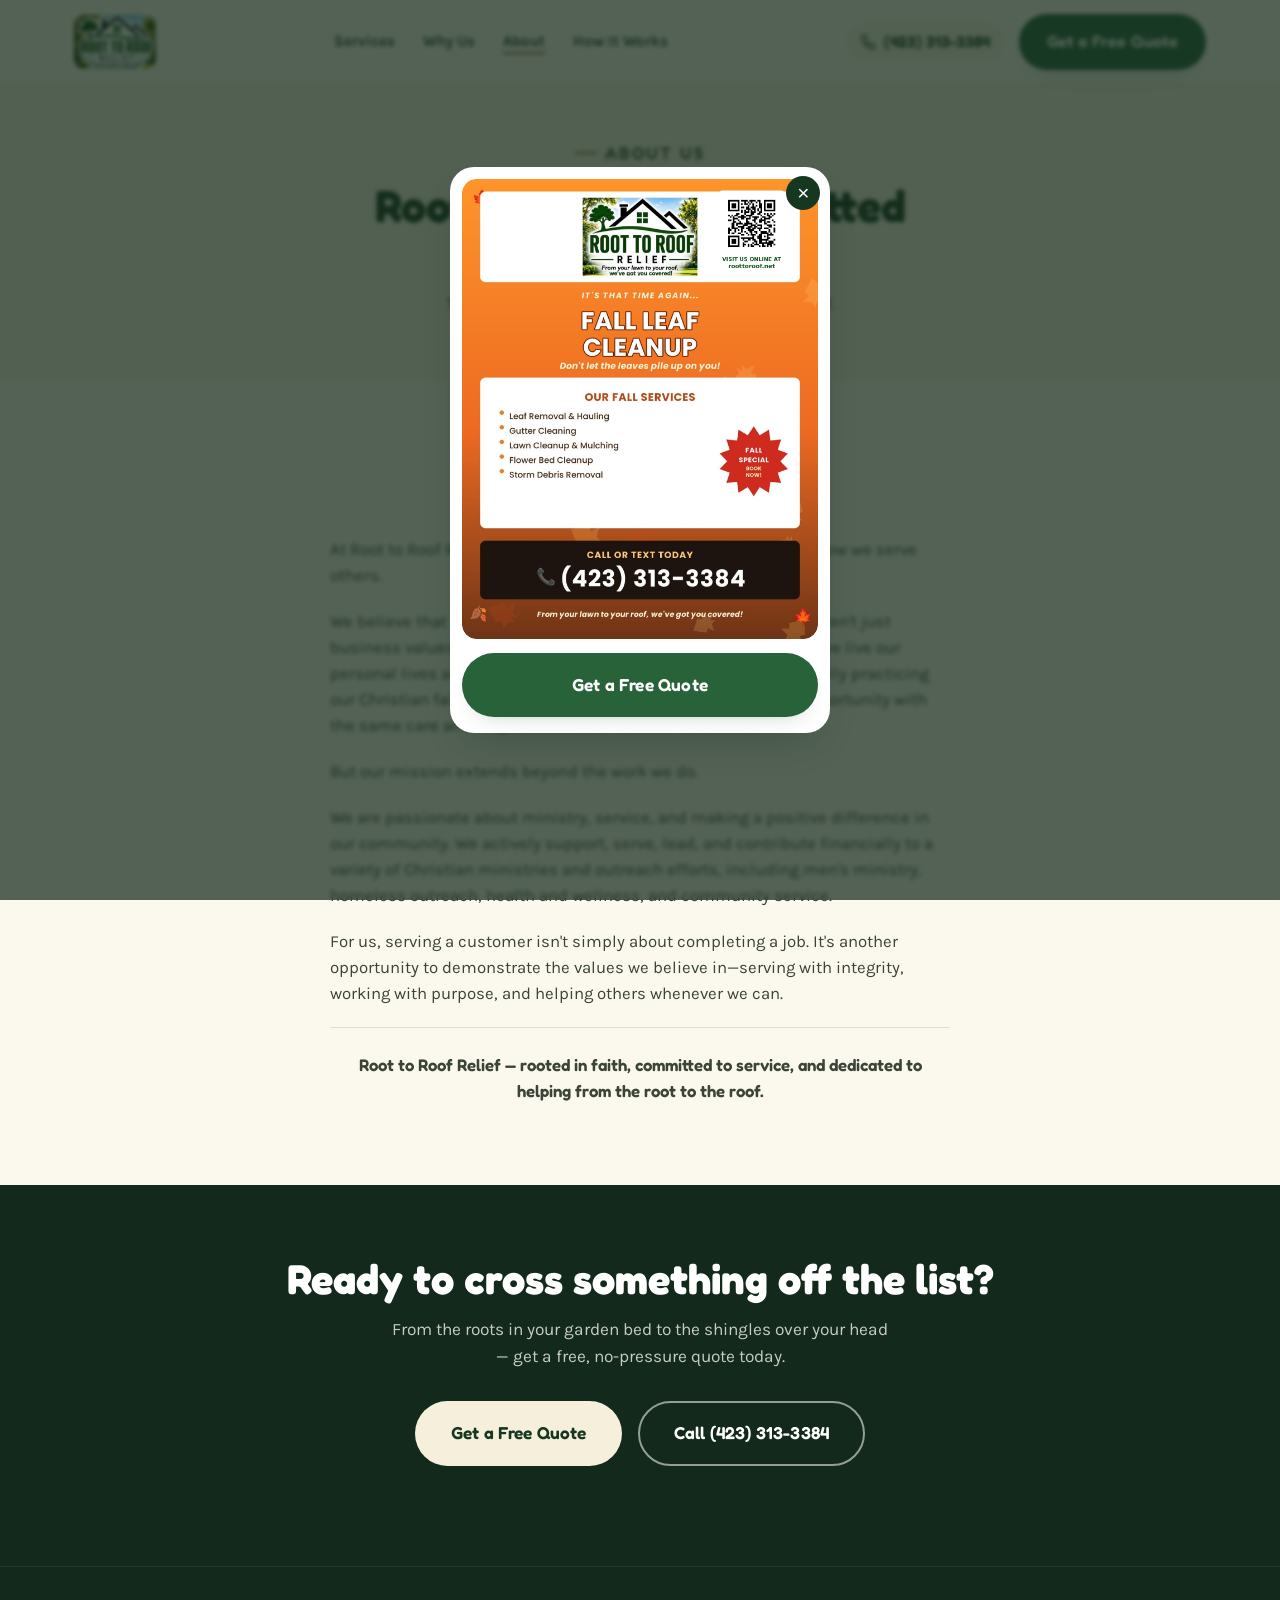
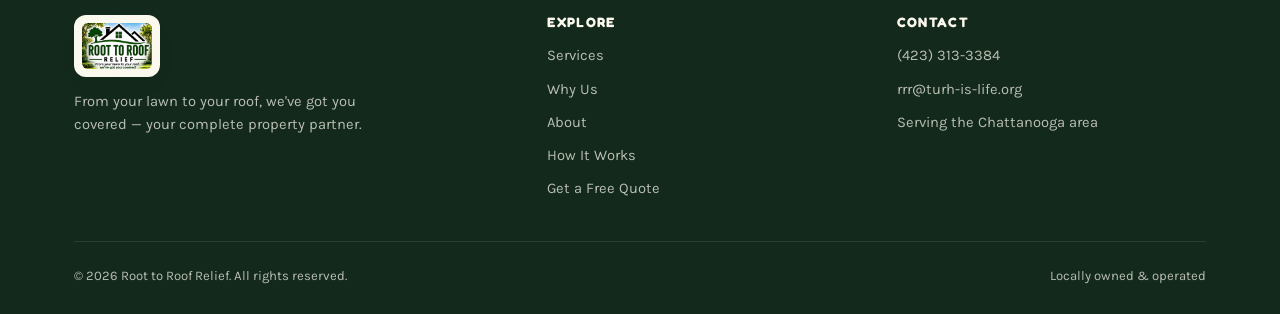
==== about.html @ e4d4ba17 "Add fall leaf cleanup popup promo Adds a dismissible popup on the home and about pages featuring the" ====
<!DOCTYPE html>
<html lang="en">
<head>
<meta charset="UTF-8" />
<meta name="viewport" content="width=device-width, initial-scale=1.0" />
<title>About Us | Root to Roof Relief</title>
<meta name="description" content="Root to Roof Relief is a faith-driven property services company serving the Chattanooga area — rooted in faith, committed to service, from your lawn to your roof." />
<link rel="preconnect" href="https://fonts.googleapis.com">
<link rel="preconnect" href="https://fonts.gstatic.com" crossorigin>
<link href="https://fonts.googleapis.com/css2?family=Fredoka:wght@500;600;700&family=Karla:wght@400;500;700&display=swap" rel="stylesheet">
<link rel="stylesheet" href="css/styles.css">
</head>
<body>

<header class="site-header">
  <div class="wrap">
    <a href="index.html" class="brand">
      <img class="brand-logo-img" src="assets/logo-full.png" alt="Root to Roof Relief" />
    </a>

    <nav class="main-nav">
      <ul>
        <li><a href="index.html#services">Services</a></li>
        <li><a href="index.html#why-us">Why Us</a></li>
        <li><a href="about.html" class="is-active">About</a></li>
        <li><a href="index.html#how-it-works">How It Works</a></li>
      </ul>
    </nav>

    <div class="header-actions">
      <a class="phone-pill" href="tel:+14233133384">
        <svg viewBox="0 0 24 24" fill="none" stroke="currentColor" stroke-width="2" stroke-linecap="round" stroke-linejoin="round" aria-hidden="true"><path d="M22 16.92v3a2 2 0 0 1-2.18 2 19.79 19.79 0 0 1-8.63-3.07 19.5 19.5 0 0 1-6-6 19.79 19.79 0 0 1-3.07-8.67A2 2 0 0 1 4.11 2h3a2 2 0 0 1 2 1.72c.127.96.361 1.903.7 2.81a2 2 0 0 1-.45 2.11L8.09 9.91a16 16 0 0 0 6 6l1.27-1.27a2 2 0 0 1 2.11-.45c.907.339 1.85.573 2.81.7A2 2 0 0 1 22 16.92z"/></svg>
        <span>(423) 313-3384</span>
      </a>
      <a class="btn btn-primary" href="contact.html">Get a Free Quote</a>
    </div>
  </div>
</header>

<main>

  <section class="contact-hero">
    <div class="wrap">
      <p class="eyebrow" style="justify-content:center;display:flex;">About Us</p>
      <h1>Rooted in faith, committed to service</h1>
      <p>The story and the values behind Root to Roof Relief.</p>
    </div>
  </section>

  <section class="section-white section-pad">
    <div class="wrap">
      <div class="faith-icon">
        <svg viewBox="0 0 24 24" fill="none" stroke="currentColor" stroke-width="1.6" stroke-linecap="round" stroke-linejoin="round"><path d="M12 3v18"/><path d="M7 8h10"/></svg>
      </div>

      <div class="faith-content">
        <p>At Root to Roof Relief, our faith is at the heart of who we are and how we serve others.</p>
        <p>We believe that integrity, honesty, compassion, and excellence aren't just business values&mdash;they are biblical principles that guide the way we live our personal lives and conduct our work. We are committed to faithfully practicing our Christian faith and treating every customer, property, and opportunity with the same care and respect we would want for ourselves.</p>
        <p>But our mission extends beyond the work we do.</p>
        <p>We are passionate about ministry, service, and making a positive difference in our community. We actively support, serve, lead, and contribute financially to a variety of Christian ministries and outreach efforts, including men's ministry, homeless outreach, health and wellness, and community service.</p>
        <p>For us, serving a customer isn't simply about completing a job. It's another opportunity to demonstrate the values we believe in&mdash;serving with integrity, working with purpose, and helping others whenever we can.</p>
        <p class="faith-closing">Root to Roof Relief &mdash; rooted in faith, committed to service, and dedicated to helping from the root to the roof.</p>
      </div>
    </div>
  </section>

  <!-- ============ FINAL CTA ============ -->
  <section class="cta-band">
    <div class="wrap">
      <h2>Ready to cross something off the list?</h2>
      <p>From the roots in your garden bed to the shingles over your head &mdash; get a free, no-pressure quote today.</p>
      <div class="hero-ctas">
        <a class="btn btn-on-dark btn-lg" href="contact.html">Get a Free Quote</a>
        <a class="btn btn-ghost-on-dark btn-lg" href="tel:+14233133384">Call (423) 313-3384</a>
      </div>
    </div>
  </section>

</main>

<footer class="site-footer">
  <div class="wrap">
    <div class="footer-grid">
      <div>
        <a href="index.html" class="footer-brand">
          <span class="footer-logo-chip">
            <img src="assets/logo-full.png" alt="Root to Roof Relief" />
          </span>
        </a>
        <p class="footer-tagline">From your lawn to your roof, we've got you covered — your complete property partner.</p>
      </div>

      <div class="footer-col">
        <h4>Explore</h4>
        <ul>
          <li><a href="index.html#services">Services</a></li>
          <li><a href="index.html#why-us">Why Us</a></li>
          <li><a href="about.html">About</a></li>
          <li><a href="index.html#how-it-works">How It Works</a></li>
          <li><a href="contact.html">Get a Free Quote</a></li>
        </ul>
      </div>

      <div class="footer-col">
        <h4>Contact</h4>
        <ul>
          <li><a href="tel:+14233133384">(423) 313-3384</a></li>
          <li><a href="mailto:rrr@turh-is-life.org">rrr@turh-is-life.org</a></li>
          <li>Serving the Chattanooga area</li>
        </ul>
      </div>
    </div>

    <div class="footer-bottom">
      <span>&copy; 2026 Root to Roof Relief. All rights reserved.</span>
      <span>Locally owned &amp; operated</span>
    </div>
  </div>
</footer>

<!-- ============ FALL PROMO POPUP ============ -->
<div id="promo-modal" class="promo-modal" hidden>
  <div class="promo-modal-backdrop" data-promo-close></div>
  <div class="promo-modal-dialog" role="dialog" aria-modal="true" aria-label="Fall leaf cleanup special offer">
    <button type="button" class="promo-modal-close" aria-label="Close" data-promo-close>&times;</button>
    <a href="contact.html" class="promo-modal-link">
      <img src="assets/fall-leaf-cleanup-flyer.jpg" alt="Fall Leaf Cleanup special from Root to Roof Relief — leaf removal, gutter cleaning, lawn cleanup and mulching, flower bed cleanup, storm debris removal. Call or text (423) 313-3384." />
    </a>
    <a href="contact.html" class="btn btn-primary btn-lg btn-block promo-modal-cta">Get a Free Quote</a>
  </div>
</div>

<script>
  (function () {
    var modal = document.getElementById('promo-modal');
    if (!modal) return;
    var KEY = 'r2r-fall-flyer-dismissed';

    var alreadyDismissed = false;
    try { alreadyDismissed = !!localStorage.getItem(KEY); } catch (e) {}
    if (alreadyDismissed) return;

    var timer = setTimeout(function () {
      modal.hidden = false;
      document.body.style.overflow = 'hidden';
    }, 1200);

    function close() {
      modal.hidden = true;
      document.body.style.overflow = '';
      try { localStorage.setItem(KEY, '1'); } catch (e) {}
    }

    modal.querySelectorAll('[data-promo-close]').forEach(function (el) {
      el.addEventListener('click', close);
    });

    document.addEventListener('keydown', function (e) {
      if (e.key === 'Escape' && !modal.hidden) close();
    });

    modal.querySelectorAll('a').forEach(function (a) {
      a.addEventListener('click', function () {
        try { localStorage.setItem(KEY, '1'); } catch (e) {}
      });
    });
  })();
</script>

</body>
</html>
---- css/styles.css ----
/* ===========================================================
   Root to Roof Relief — shared stylesheet
   Palette + type derived from the brand flyer:
   forest greens, warm cream, soil brown, near-black roofline ink.
   =========================================================== */

:root {
  --forest-900: #12291b;
  --forest-800: #173820;
  --forest-700: #1c4b2c;
  --forest-600: #276238;
  --forest-500: #357a48;
  --cream-100: #fbf8ee;
  --cream-200: #f5efdc;
  --cream-300: #ecdfba;
  --soil-600: #6b4423;
  --soil-400: #97653a;
  --ink-900: #17190f;
  --sky-100: #e4f0ec;
  --white: #ffffff;

  --font-display: "Fredoka", "Baloo 2", system-ui, sans-serif;
  --font-body: "Karla", "Segoe UI", sans-serif;

  --radius-lg: 1.5rem;
  --radius-md: 0.9rem;
  --radius-sm: 0.5rem;

  --shadow-soft: 0 18px 40px -20px rgba(18, 41, 27, 0.35);
  --shadow-card: 0 10px 24px -14px rgba(18, 41, 27, 0.28);

  --container: 1180px;
}

*,
*::before,
*::after {
  box-sizing: border-box;
}

html {
  scroll-behavior: smooth;
}

@media (prefers-reduced-motion: reduce) {
  html {
    scroll-behavior: auto;
  }
  * {
    animation-duration: 0.001ms !important;
    animation-iteration-count: 1 !important;
    transition-duration: 0.001ms !important;
  }
}

body {
  margin: 0;
  font-family: var(--font-body);
  color: var(--ink-900);
  background: var(--cream-100);
  -webkit-font-smoothing: antialiased;
  line-height: 1.55;
}

img,
svg {
  max-width: 100%;
  display: block;
}

a {
  color: inherit;
}

h1, h2, h3, h4 {
  font-family: var(--font-display);
  margin: 0;
  color: var(--forest-800);
  line-height: 1.08;
}

p {
  margin: 0;
}

.wrap {
  max-width: var(--container);
  margin: 0 auto;
  padding: 0 1.5rem;
}

.eyebrow {
  display: inline-flex;
  align-items: center;
  gap: 0.5rem;
  font-family: var(--font-display);
  font-weight: 600;
  font-size: 0.8rem;
  letter-spacing: 0.14em;
  text-transform: uppercase;
  color: var(--soil-600);
}

.eyebrow::before {
  content: "";
  width: 22px;
  height: 2px;
  background: var(--soil-400);
  border-radius: 2px;
}

.hero-copy .eyebrow {
  margin: 0.85rem 0 1.4rem;
}

/* ---------- buttons ---------- */

.btn {
  display: inline-flex;
  align-items: center;
  justify-content: center;
  gap: 0.55rem;
  font-family: var(--font-display);
  font-weight: 600;
  font-size: 1rem;
  letter-spacing: 0.01em;
  padding: 0.85rem 1.6rem;
  border-radius: 999px;
  border: 2px solid transparent;
  cursor: pointer;
  text-decoration: none;
  transition: transform 0.16s ease, box-shadow 0.16s ease, background-color 0.16s ease, color 0.16s ease;
  white-space: nowrap;
}

.btn:focus-visible {
  outline: 3px solid var(--soil-400);
  outline-offset: 3px;
}

.btn-primary {
  background: var(--forest-600);
  color: var(--white);
  box-shadow: var(--shadow-card);
}

.btn-primary:hover {
  background: var(--forest-500);
  transform: translateY(-2px);
  box-shadow: var(--shadow-soft);
}

.btn-outline {
  background: transparent;
  border-color: var(--forest-700);
  color: var(--forest-800);
}

.btn-outline:hover {
  background: var(--forest-700);
  color: var(--white);
  transform: translateY(-2px);
}

.btn-on-dark {
  background: var(--cream-200);
  color: var(--forest-800);
}

.btn-on-dark:hover {
  background: var(--white);
  transform: translateY(-2px);
}

.btn-ghost-on-dark {
  background: transparent;
  border-color: rgba(255, 255, 255, 0.55);
  color: var(--white);
}

.btn-ghost-on-dark:hover {
  background: rgba(255, 255, 255, 0.14);
  border-color: var(--white);
}

.btn-lg {
  padding: 1.05rem 2.1rem;
  font-size: 1.08rem;
}

.btn-block {
  width: 100%;
}

/* ---------- header ---------- */

.site-header {
  position: sticky;
  top: 0;
  z-index: 50;
  background: rgba(251, 248, 238, 0.92);
  backdrop-filter: blur(8px);
  border-bottom: 1px solid rgba(23, 56, 32, 0.1);
}

.site-header .wrap {
  display: flex;
  align-items: center;
  justify-content: space-between;
  gap: 1.5rem;
  padding-top: 0.85rem;
  padding-bottom: 0.85rem;
}

.brand {
  display: flex;
  align-items: center;
  gap: 0.7rem;
  text-decoration: none;
}

.brand-mark {
  width: 44px;
  height: 44px;
  flex-shrink: 0;
}

.brand-logo-img {
  height: 54px;
  width: auto;
  display: block;
  border-radius: 10px;
  flex-shrink: 0;
}

.hero-logo-card {
  background: var(--white);
  padding: 1.5rem;
  border-radius: var(--radius-lg);
  box-shadow: var(--shadow-soft);
  border: 1px solid rgba(23, 56, 32, 0.08);
  max-width: 540px;
  width: 100%;
  margin: 0 auto;
}

.hero-logo-card img {
  width: 100%;
  height: auto;
  border-radius: var(--radius-md);
}

.footer-logo-chip {
  background: var(--cream-100);
  padding: 8px;
  border-radius: 12px;
  display: inline-flex;
  box-shadow: var(--shadow-card);
  flex-shrink: 0;
}

.footer-logo-chip img {
  height: 46px;
  width: auto;
  display: block;
  border-radius: 6px;
}

.brand-word {
  font-family: var(--font-display);
  font-weight: 700;
  font-size: 1.18rem;
  line-height: 1.05;
  color: var(--forest-800);
  letter-spacing: 0.01em;
}

.brand-word span {
  display: block;
  font-family: var(--font-body);
  font-weight: 700;
  font-size: 0.6rem;
  letter-spacing: 0.32em;
  text-transform: uppercase;
  color: var(--soil-600);
  margin-top: 0.15rem;
}

.main-nav {
  display: flex;
  align-items: center;
  gap: 2rem;
}

.main-nav ul {
  list-style: none;
  display: flex;
  gap: 1.75rem;
  margin: 0;
  padding: 0;
}

.main-nav a:not(.btn) {
  text-decoration: none;
  font-weight: 600;
  font-size: 0.95rem;
  color: var(--forest-800);
  position: relative;
  padding-bottom: 4px;
}

.main-nav a:not(.btn)::after {
  content: "";
  position: absolute;
  left: 0;
  right: 100%;
  bottom: 0;
  height: 2px;
  background: var(--soil-400);
  transition: right 0.2s ease;
}

.main-nav a:not(.btn):hover::after,
.main-nav a.is-active::after {
  right: 0;
}

.header-actions {
  display: flex;
  align-items: center;
  gap: 0.9rem;
}

.phone-pill {
  display: inline-flex;
  align-items: center;
  gap: 0.5rem;
  font-family: var(--font-display);
  font-weight: 600;
  font-size: 0.95rem;
  color: var(--forest-800);
  text-decoration: none;
  padding: 0.5rem 0.9rem;
  border-radius: 999px;
  background: var(--cream-200);
}

.phone-pill:hover {
  background: var(--cream-300);
}

.phone-pill svg {
  width: 16px;
  height: 16px;
}

.nav-toggle {
  display: none;
}

/* ---------- roofline divider (signature motif) ---------- */

.roofline {
  width: 100%;
  height: 46px;
  display: block;
}

.roofline--flip {
  transform: scaleY(-1);
}

/* ---------- hero ---------- */

.hero {
  background: linear-gradient(180deg, var(--cream-100) 0%, var(--cream-200) 100%);
  padding: 4.5rem 0 0;
  overflow: hidden;
}

.hero .wrap {
  display: grid;
  grid-template-columns: 1.05fr 0.95fr;
  align-items: center;
  gap: 3rem;
  padding-bottom: 4rem;
}

.hero h1 {
  font-size: clamp(2.3rem, 4.2vw, 3.4rem);
  margin: 1rem 0 1.25rem;
}

.hero h1 em {
  font-style: normal;
  color: var(--forest-600);
}

.hero-sub {
  font-size: 1.1rem;
  color: #3b4437;
  max-width: 46ch;
  margin-bottom: 2rem;
}

.hero-ctas {
  display: flex;
  flex-wrap: wrap;
  gap: 1rem;
  margin-bottom: 1.75rem;
}

.hero-trust {
  display: flex;
  flex-wrap: wrap;
  gap: 1.5rem;
  font-size: 0.88rem;
  font-weight: 700;
  color: var(--forest-700);
}

.hero-trust li {
  list-style: none;
  display: flex;
  align-items: center;
  gap: 0.4rem;
}

.hero-trust svg {
  width: 16px;
  height: 16px;
  color: var(--soil-500, var(--soil-400));
}

.hero-trust {
  padding: 0;
  margin: 0;
}

.hero-art {
  position: relative;
  display: flex;
  align-items: center;
  justify-content: center;
}

.hero-art svg {
  width: 100%;
  max-width: 420px;
  height: auto;
}

/* ---------- section shells ---------- */

section {
  position: relative;
}

.section-cream {
  background: var(--cream-200);
}

.section-white {
  background: var(--cream-100);
}

.section-pad {
  padding: 5rem 0;
}

.section-head {
  max-width: 640px;
  margin: 0 auto 3rem;
  text-align: center;
}

.section-head h2 {
  font-size: clamp(1.8rem, 3vw, 2.4rem);
  margin-top: 0.75rem;
}

.section-head p {
  margin-top: 0.9rem;
  color: #45503f;
  font-size: 1.05rem;
}

/* ---------- services grid ---------- */

.services-grid {
  display: grid;
  grid-template-columns: repeat(3, 1fr);
  gap: 1.5rem;
}

.service-card {
  background: var(--cream-100);
  border: 1px solid rgba(23, 56, 32, 0.08);
  border-radius: var(--radius-lg);
  padding: 2rem 1.75rem;
  box-shadow: var(--shadow-card);
  transition: transform 0.2s ease, box-shadow 0.2s ease;
}

.service-card:hover {
  transform: translateY(-4px);
  box-shadow: var(--shadow-soft);
}

.service-icon {
  width: 52px;
  height: 52px;
  display: flex;
  align-items: center;
  justify-content: center;
  border-radius: var(--radius-md);
  background: var(--sky-100);
  color: var(--forest-700);
  margin-bottom: 1.1rem;
}

.service-icon svg {
  width: 28px;
  height: 28px;
}

.service-card h3 {
  font-size: 1.15rem;
  margin-bottom: 0.5rem;
}

.service-card p {
  color: #4a5442;
  font-size: 0.95rem;
}

/* ---------- our faith ---------- */

.faith-icon {
  width: 56px;
  height: 56px;
  margin: 0 auto 1.25rem;
  display: flex;
  align-items: center;
  justify-content: center;
  border-radius: 50%;
  background: var(--sky-100);
  color: var(--forest-700);
}

.faith-icon svg {
  width: 26px;
  height: 26px;
}

.faith-content {
  max-width: 62ch;
  margin: 0 auto;
}

.faith-content p {
  color: #3b4437;
  font-size: 1.05rem;
  margin-bottom: 1.25rem;
}

.faith-content p:last-child {
  margin-bottom: 0;
}

.faith-closing {
  font-family: var(--font-display);
  font-weight: 600;
  font-size: 1.1rem;
  color: var(--forest-800);
  text-align: center;
  padding-top: 1.5rem;
  margin-top: 0.5rem;
  border-top: 1px solid rgba(23, 56, 32, 0.14);
}

/* ---------- how it works ---------- */

.steps {
  display: grid;
  grid-template-columns: repeat(3, 1fr);
  gap: 2rem;
  counter-reset: step;
}

.step {
  position: relative;
  padding-left: 3.75rem;
}

.step::before {
  counter-increment: step;
  content: counter(step);
  position: absolute;
  left: 0;
  top: 0;
  width: 2.75rem;
  height: 2.75rem;
  border-radius: 50%;
  background: var(--forest-700);
  color: var(--white);
  font-family: var(--font-display);
  font-weight: 700;
  font-size: 1.15rem;
  display: flex;
  align-items: center;
  justify-content: center;
}

.step h3 {
  font-size: 1.1rem;
  margin-bottom: 0.4rem;
}

.step p {
  color: #4a5442;
  font-size: 0.95rem;
}

/* ---------- trust band ---------- */

.trust-band {
  background: var(--forest-800);
  color: var(--cream-100);
}

.trust-grid {
  display: grid;
  grid-template-columns: repeat(3, 1fr);
  gap: 2rem;
  text-align: center;
}

.trust-grid h3 {
  color: var(--white);
  font-size: 1.3rem;
  margin-bottom: 0.5rem;
}

.trust-grid p {
  color: rgba(251, 248, 238, 0.75);
  font-size: 0.95rem;
}

.trust-icon {
  width: 48px;
  height: 48px;
  margin: 0 auto 1rem;
  color: var(--cream-300);
}

/* ---------- final CTA band ---------- */

.cta-band {
  background: var(--forest-900);
  color: var(--cream-100);
  text-align: center;
  padding: 4.5rem 0;
}

.cta-band h2 {
  color: var(--white);
  font-size: clamp(1.9rem, 3.4vw, 2.6rem);
  margin-bottom: 0.9rem;
}

.cta-band p {
  color: rgba(251, 248, 238, 0.78);
  font-size: 1.08rem;
  max-width: 50ch;
  margin: 0 auto 2rem;
}

.cta-band .hero-ctas {
  justify-content: center;
}

/* ---------- footer ---------- */

.site-footer {
  background: var(--forest-900);
  color: rgba(251, 248, 238, 0.72);
  padding: 3rem 0 1.75rem;
  border-top: 1px solid rgba(251, 248, 238, 0.08);
}

.footer-grid {
  display: grid;
  grid-template-columns: 1.4fr 1fr 1fr;
  gap: 2.5rem;
  padding-bottom: 2.5rem;
}

.footer-brand {
  display: flex;
  align-items: center;
  gap: 0.7rem;
  margin-bottom: 0.9rem;
}

.footer-brand .brand-word,
.footer-brand .brand-word span {
  color: var(--cream-100);
}

.footer-tagline {
  max-width: 32ch;
  font-size: 0.92rem;
}

.footer-col h4 {
  color: var(--cream-100);
  font-size: 0.85rem;
  letter-spacing: 0.1em;
  text-transform: uppercase;
  margin-bottom: 1rem;
}

.footer-col ul {
  list-style: none;
  margin: 0;
  padding: 0;
  display: flex;
  flex-direction: column;
  gap: 0.65rem;
  font-size: 0.92rem;
}

.footer-col a {
  text-decoration: none;
  color: inherit;
}

.footer-col a:hover {
  color: var(--cream-100);
}

.footer-bottom {
  border-top: 1px solid rgba(251, 248, 238, 0.1);
  padding-top: 1.5rem;
  display: flex;
  justify-content: space-between;
  flex-wrap: wrap;
  gap: 0.5rem;
  font-size: 0.82rem;
}

/* ---------- promo popup ---------- */

.promo-modal {
  position: fixed;
  inset: 0;
  z-index: 200;
  display: flex;
  align-items: center;
  justify-content: center;
  padding: 1.5rem;
}

.promo-modal[hidden] {
  display: none;
}

.promo-modal-backdrop {
  position: absolute;
  inset: 0;
  background: rgba(18, 41, 27, 0.72);
  backdrop-filter: blur(2px);
}

.promo-modal-dialog {
  position: relative;
  background: var(--white);
  border-radius: var(--radius-lg);
  box-shadow: var(--shadow-soft);
  max-width: 380px;
  width: 100%;
  max-height: 90vh;
  overflow-y: auto;
  padding: 0.75rem 0.75rem 1rem;
  animation: promo-pop 0.25s ease;
}

@keyframes promo-pop {
  from {
    transform: scale(0.94);
    opacity: 0;
  }
  to {
    transform: scale(1);
    opacity: 1;
  }
}

.promo-modal-close {
  position: absolute;
  top: 0.6rem;
  right: 0.6rem;
  z-index: 1;
  width: 34px;
  height: 34px;
  border-radius: 50%;
  border: none;
  background: var(--forest-800);
  color: var(--white);
  font-size: 1.3rem;
  line-height: 1;
  cursor: pointer;
  display: flex;
  align-items: center;
  justify-content: center;
  box-shadow: var(--shadow-card);
  padding: 0;
}

.promo-modal-close:hover {
  background: var(--forest-700);
}

.promo-modal-link {
  display: block;
  border-radius: var(--radius-md);
  overflow: hidden;
}

.promo-modal-link img {
  width: 100%;
  height: auto;
  border-radius: var(--radius-md);
}

.promo-modal-cta {
  margin-top: 0.85rem;
}

/* ---------- contact page ---------- */

.contact-hero {
  background: var(--cream-200);
  padding: 3.5rem 0 4rem;
  text-align: center;
}

.contact-hero .eyebrow {
  justify-content: center;
  display: flex;
}

.contact-hero h1 {
  font-size: clamp(2rem, 3.6vw, 2.8rem);
  margin: 1rem auto 0.75rem;
  max-width: 22ch;
}

.contact-hero p {
  max-width: 50ch;
  margin: 0 auto;
  color: #45503f;
  font-size: 1.05rem;
}

.contact-grid {
  display: grid;
  grid-template-columns: 0.85fr 1.15fr;
  gap: 2.5rem;
  align-items: start;
}

.contact-card {
  background: var(--forest-800);
  color: var(--cream-100);
  border-radius: var(--radius-lg);
  padding: 2.5rem;
  box-shadow: var(--shadow-soft);
}

.contact-card h2 {
  color: var(--white);
  font-size: 1.5rem;
  margin-bottom: 0.6rem;
}

.contact-card > p {
  color: rgba(251, 248, 238, 0.78);
  margin-bottom: 1.75rem;
}

.call-block {
  display: flex;
  align-items: center;
  gap: 1rem;
  background: rgba(251, 248, 238, 0.08);
  border: 1px solid rgba(251, 248, 238, 0.18);
  border-radius: var(--radius-md);
  padding: 1.1rem 1.3rem;
  text-decoration: none;
  margin-bottom: 1.75rem;
  transition: background 0.16s ease, transform 0.16s ease;
}

.call-block:hover {
  background: rgba(251, 248, 238, 0.14);
  transform: translateY(-2px);
}

.call-icon {
  width: 46px;
  height: 46px;
  border-radius: 50%;
  background: var(--forest-600);
  display: flex;
  align-items: center;
  justify-content: center;
  flex-shrink: 0;
}

.call-icon svg {
  width: 22px;
  height: 22px;
  color: var(--white);
}

.call-block .call-label {
  font-size: 0.78rem;
  text-transform: uppercase;
  letter-spacing: 0.1em;
  color: rgba(251, 248, 238, 0.65);
  margin-bottom: 0.15rem;
}

.call-block .call-number {
  font-family: var(--font-display);
  font-weight: 700;
  font-size: 1.35rem;
  color: var(--white);
}

.contact-meta {
  list-style: none;
  margin: 0;
  padding: 0;
  display: flex;
  flex-direction: column;
  gap: 1.1rem;
}

.contact-meta li {
  display: flex;
  gap: 0.85rem;
  font-size: 0.95rem;
  color: rgba(251, 248, 238, 0.85);
}

.contact-meta svg {
  width: 20px;
  height: 20px;
  flex-shrink: 0;
  margin-top: 0.1rem;
  color: var(--cream-300);
}

.contact-meta a {
  text-decoration: none;
  color: inherit;
  border-bottom: 1px solid rgba(251, 248, 238, 0.35);
}

.contact-meta a:hover {
  border-color: var(--cream-100);
}

.quote-form-card {
  background: var(--cream-100);
  border-radius: var(--radius-lg);
  padding: 2.5rem;
  box-shadow: var(--shadow-card);
  border: 1px solid rgba(23, 56, 32, 0.08);
}

.quote-form-card h2 {
  font-size: 1.5rem;
  margin-bottom: 0.4rem;
}

.quote-form-card > p {
  color: #4a5442;
  margin-bottom: 1.75rem;
}

.form-row {
  display: grid;
  grid-template-columns: 1fr 1fr;
  gap: 1.1rem;
}

.field {
  margin-bottom: 1.1rem;
}

.field label {
  display: block;
  font-family: var(--font-display);
  font-weight: 600;
  font-size: 0.88rem;
  color: var(--forest-800);
  margin-bottom: 0.4rem;
}

.field input,
.field select,
.field textarea {
  width: 100%;
  font-family: var(--font-body);
  font-size: 0.98rem;
  padding: 0.75rem 0.9rem;
  border-radius: var(--radius-sm);
  border: 1.5px solid rgba(23, 56, 32, 0.18);
  background: var(--white);
  color: var(--ink-900);
}

.field input:focus,
.field select:focus,
.field textarea:focus {
  outline: none;
  border-color: var(--forest-600);
  box-shadow: 0 0 0 3px rgba(39, 98, 56, 0.18);
}

.field textarea {
  resize: vertical;
  min-height: 110px;
}

.form-note {
  font-size: 0.85rem;
  color: #5c6555;
  margin-top: 0.9rem;
  text-align: center;
}

.form-status {
  margin-top: 1rem;
  font-size: 0.9rem;
  font-weight: 700;
  color: var(--forest-700);
  text-align: center;
  min-height: 1.2em;
}

/* ---------- responsive ---------- */

@media (max-width: 960px) {
  .hero .wrap {
    grid-template-columns: 1fr;
    text-align: center;
    padding-bottom: 3rem;
  }

  .hero-ctas,
  .hero-trust {
    justify-content: center;
  }

  .hero-art {
    order: -1;
  }

  .hero-art svg {
    max-width: 280px;
  }

  .services-grid {
    grid-template-columns: repeat(2, 1fr);
  }

  .steps,
  .trust-grid {
    grid-template-columns: 1fr;
    gap: 2.5rem;
  }

  .contact-grid {
    grid-template-columns: 1fr;
  }

  .footer-grid {
    grid-template-columns: 1fr 1fr;
  }
}

@media (max-width: 720px) {
  .main-nav ul {
    display: none;
  }

  .phone-pill span {
    display: none;
  }

  .services-grid {
    grid-template-columns: 1fr;
  }

  .form-row {
    grid-template-columns: 1fr;
  }

  .footer-grid {
    grid-template-columns: 1fr;
  }

  .footer-bottom {
    flex-direction: column;
  }
}

@media (max-width: 480px) {
  .hero {
    padding-top: 3rem;
  }

  .section-pad {
    padding: 3.5rem 0;
  }

  .contact-card,
  .quote-form-card {
    padding: 1.75rem;
  }
}
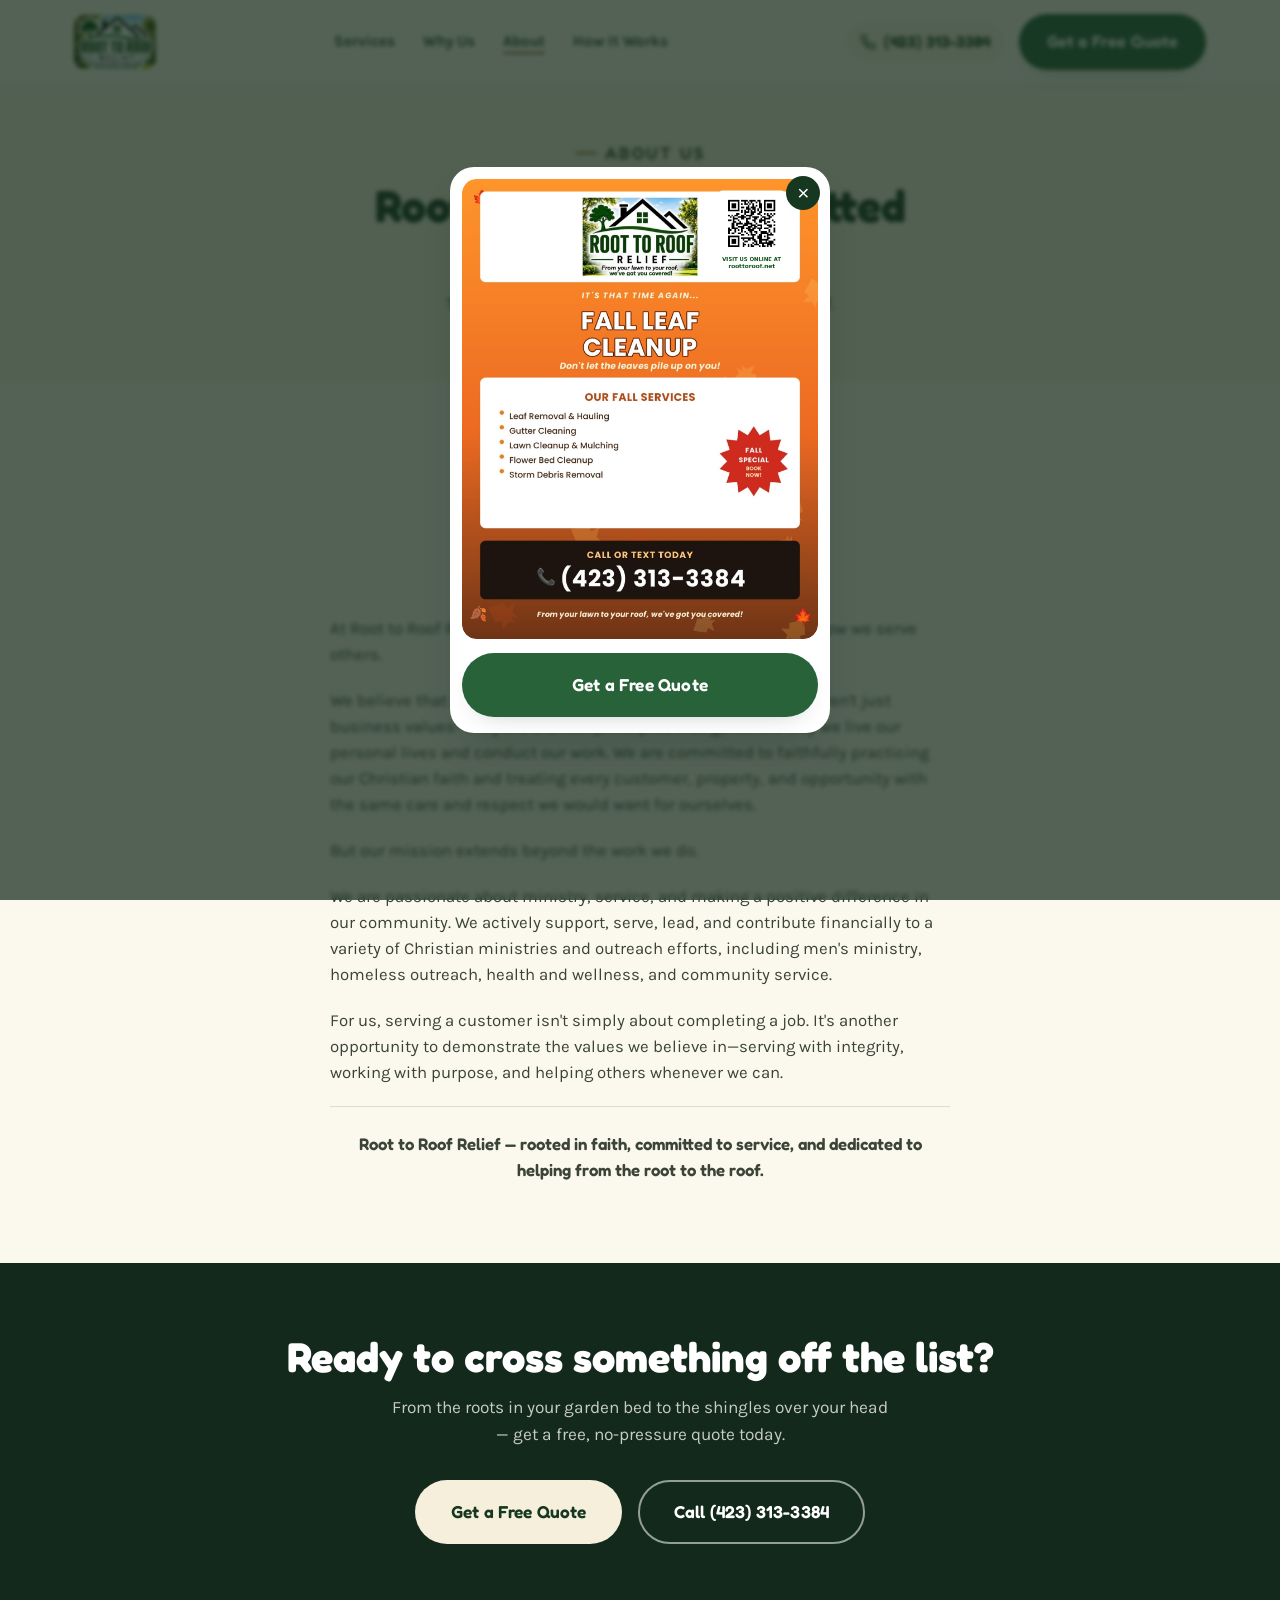
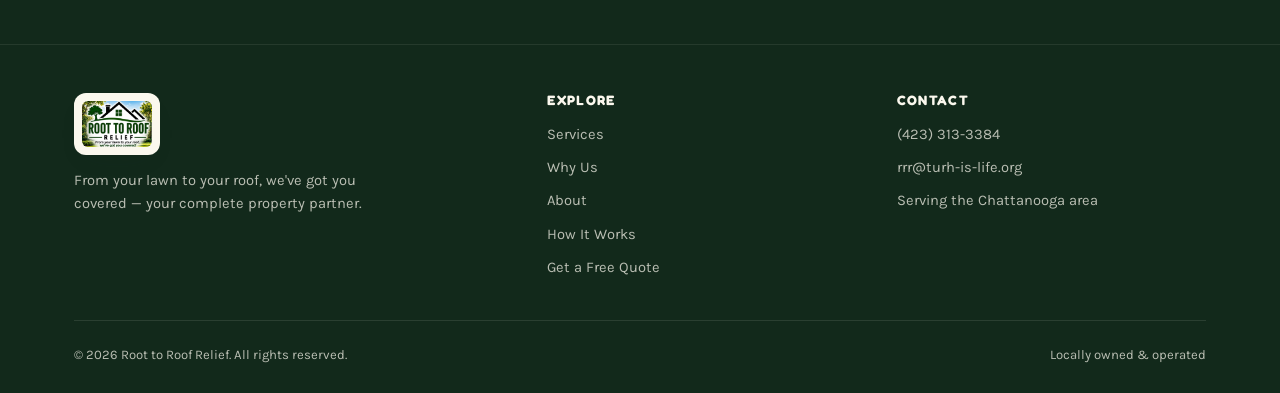
==== commit ed4ad836: "Add team photos to the About page Places Jeremiah and Bryan's headshots on either side of the faith " ====
--- a/about.html
+++ b/about.html
@@ -49,8 +49,20 @@
 
   <section class="section-white section-pad">
     <div class="wrap">
-      <div class="faith-icon">
-        <svg viewBox="0 0 24 24" fill="none" stroke="currentColor" stroke-width="1.6" stroke-linecap="round" stroke-linejoin="round"><path d="M12 3v18"/><path d="M7 8h10"/></svg>
+      <div class="faith-people">
+        <figure class="faith-person">
+          <img src="assets/jeremiah.jpg" alt="Jeremiah, co-owner of Root to Roof Relief" />
+          <figcaption>Jeremiah</figcaption>
+        </figure>
+
+        <div class="faith-icon">
+          <svg viewBox="0 0 24 24" fill="none" stroke="currentColor" stroke-width="1.6" stroke-linecap="round" stroke-linejoin="round"><path d="M12 3v18"/><path d="M7 8h10"/></svg>
+        </div>
+
+        <figure class="faith-person">
+          <img src="assets/bryan.jpg" alt="Bryan, co-owner of Root to Roof Relief" />
+          <figcaption>Bryan</figcaption>
+        </figure>
       </div>
 
       <div class="faith-content">
--- a/css/styles.css
+++ b/css/styles.css
@@ -539,7 +539,7 @@
 .faith-icon {
   width: 56px;
   height: 56px;
-  margin: 0 auto 1.25rem;
+  flex-shrink: 0;
   display: flex;
   align-items: center;
   justify-content: center;
@@ -551,6 +551,39 @@
 .faith-icon svg {
   width: 26px;
   height: 26px;
+}
+
+.faith-people {
+  display: flex;
+  align-items: center;
+  justify-content: center;
+  gap: clamp(1.25rem, 5vw, 3rem);
+  margin: 0 0 1.25rem;
+}
+
+.faith-person {
+  margin: 0;
+  text-align: center;
+}
+
+.faith-person img {
+  width: 104px;
+  height: 104px;
+  border-radius: 50%;
+  object-fit: cover;
+  object-position: top center;
+  background: var(--cream-200);
+  border: 3px solid var(--white);
+  box-shadow: var(--shadow-card);
+  display: block;
+}
+
+.faith-person figcaption {
+  margin-top: 0.6rem;
+  font-family: var(--font-display);
+  font-weight: 600;
+  font-size: 0.85rem;
+  color: var(--forest-800);
 }
 
 .faith-content {
@@ -1125,6 +1158,21 @@
     padding-top: 3rem;
   }
 
+  .faith-person img {
+    width: 76px;
+    height: 76px;
+  }
+
+  .faith-icon {
+    width: 44px;
+    height: 44px;
+  }
+
+  .faith-icon svg {
+    width: 20px;
+    height: 20px;
+  }
+
   .section-pad {
     padding: 3.5rem 0;
   }
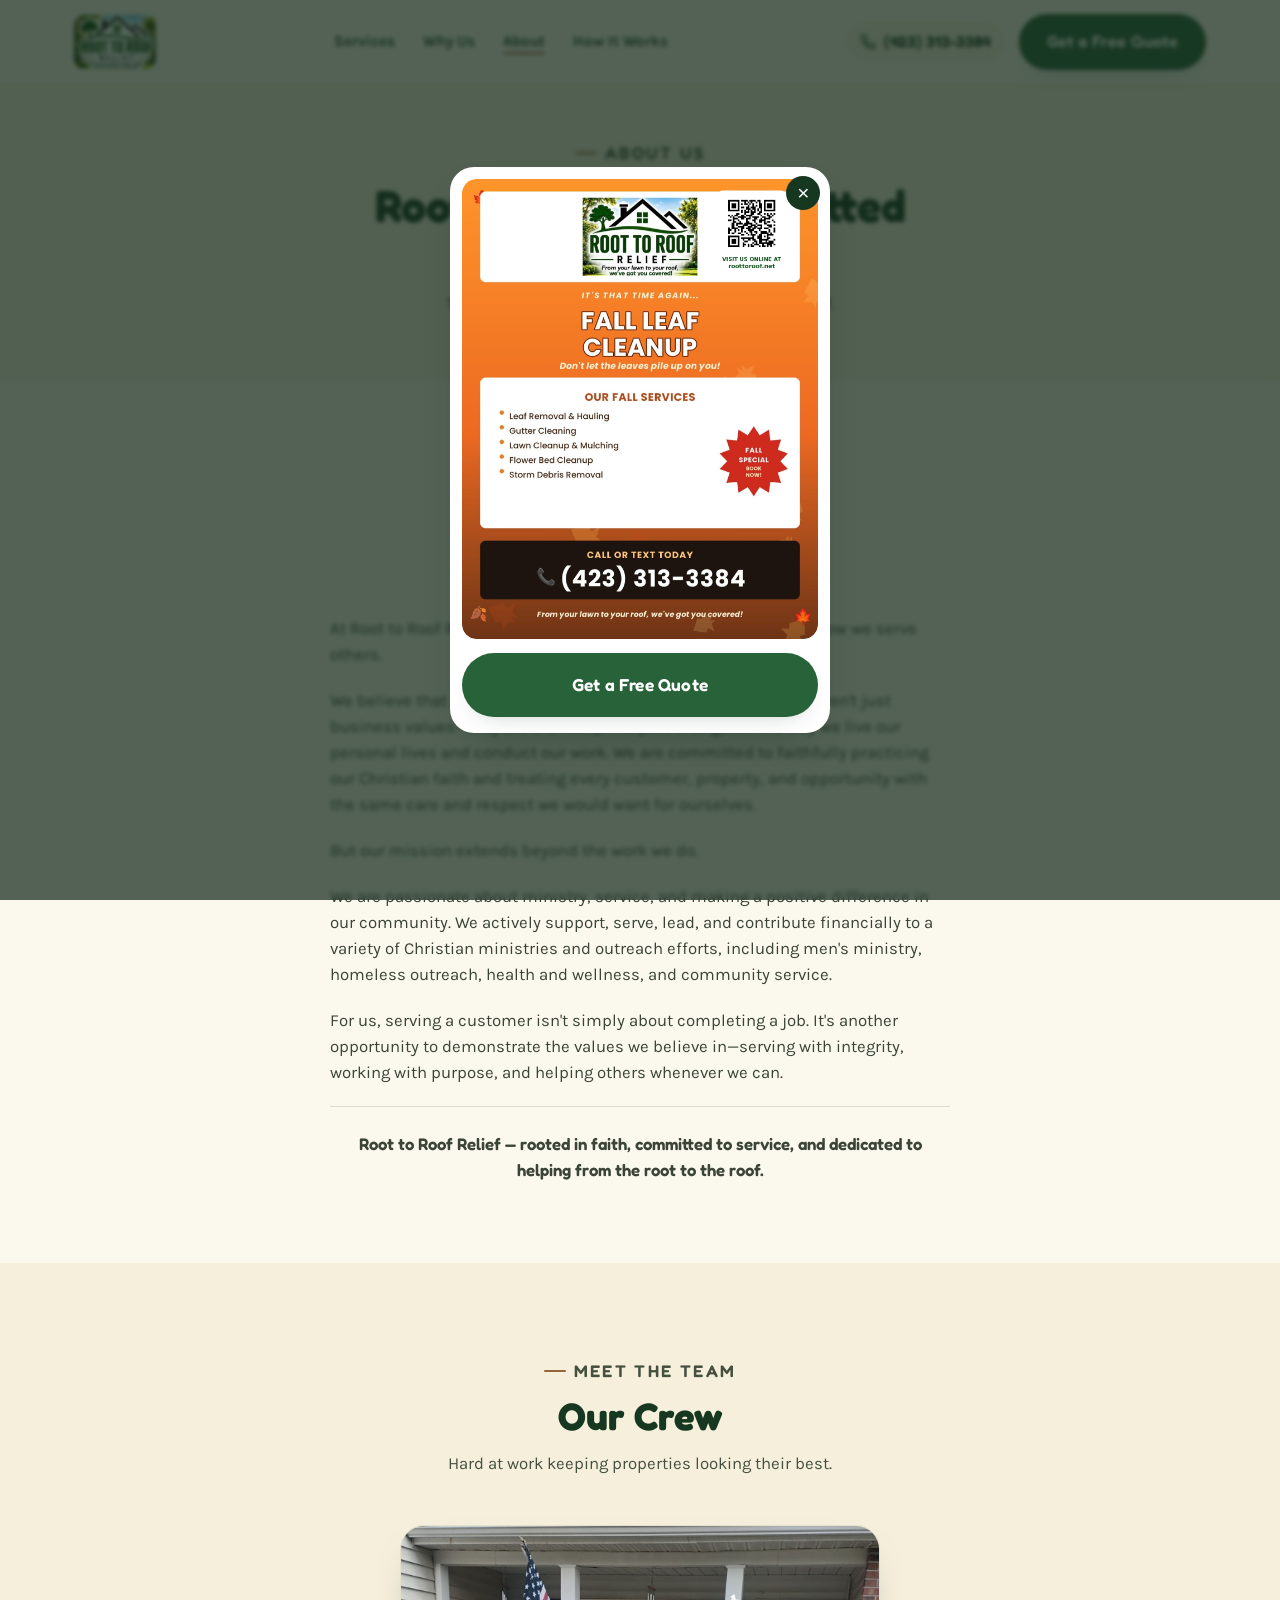
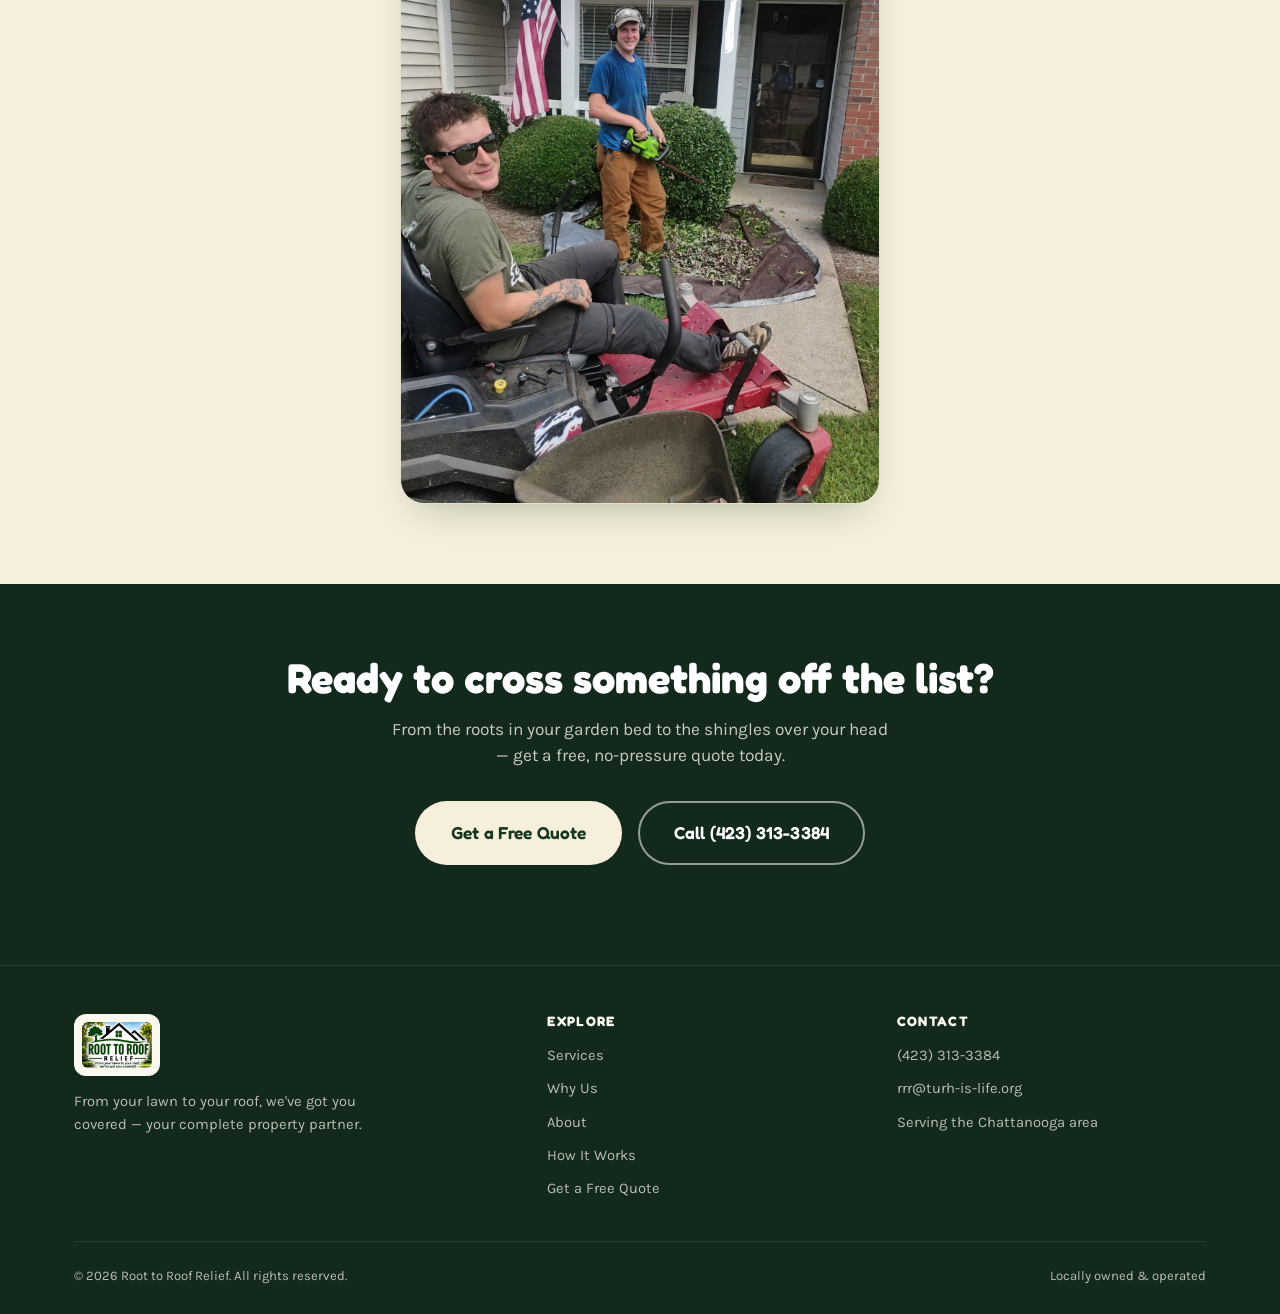
==== commit ea67356d: "Add "Our Crew" photo section to About page Adds a labeled crew photo section below the faith stateme" ====
--- a/about.html
+++ b/about.html
@@ -51,8 +51,8 @@
     <div class="wrap">
       <div class="faith-people">
         <figure class="faith-person">
-          <img src="assets/jeremiah.jpg" alt="Jeremiah, co-owner of Root to Roof Relief" />
-          <figcaption>Jeremiah</figcaption>
+          <img src="assets/bryan.jpg" alt="Bryan, co-owner of Root to Roof Relief" />
+          <figcaption>Bryan</figcaption>
         </figure>
 
         <div class="faith-icon">
@@ -60,8 +60,8 @@
         </div>
 
         <figure class="faith-person">
-          <img src="assets/bryan.jpg" alt="Bryan, co-owner of Root to Roof Relief" />
-          <figcaption>Bryan</figcaption>
+          <img src="assets/jeremiah.jpg" alt="Jeremiah, co-owner of Root to Roof Relief" />
+          <figcaption>Jeremiah</figcaption>
         </figure>
       </div>
 
@@ -72,6 +72,21 @@
         <p>We are passionate about ministry, service, and making a positive difference in our community. We actively support, serve, lead, and contribute financially to a variety of Christian ministries and outreach efforts, including men's ministry, homeless outreach, health and wellness, and community service.</p>
         <p>For us, serving a customer isn't simply about completing a job. It's another opportunity to demonstrate the values we believe in&mdash;serving with integrity, working with purpose, and helping others whenever we can.</p>
         <p class="faith-closing">Root to Roof Relief &mdash; rooted in faith, committed to service, and dedicated to helping from the root to the roof.</p>
+      </div>
+    </div>
+  </section>
+
+  <!-- ============ OUR CREW ============ -->
+  <section class="section-cream section-pad">
+    <div class="wrap">
+      <div class="section-head">
+        <p class="eyebrow" style="justify-content:center;display:flex;">Meet The Team</p>
+        <h2>Our Crew</h2>
+        <p>Hard at work keeping properties looking their best.</p>
+      </div>
+
+      <div class="crew-photo">
+        <img src="assets/crew.jpg" alt="The Root to Roof Relief crew trimming hedges and hauling debris on a job site" />
       </div>
     </div>
   </section>
--- a/css/styles.css
+++ b/css/styles.css
@@ -612,6 +612,21 @@
   border-top: 1px solid rgba(23, 56, 32, 0.14);
 }
 
+.crew-photo {
+  max-width: 480px;
+  margin: 0 auto;
+  border-radius: var(--radius-lg);
+  overflow: hidden;
+  box-shadow: var(--shadow-soft);
+  border: 1px solid rgba(23, 56, 32, 0.08);
+}
+
+.crew-photo img {
+  width: 100%;
+  height: auto;
+  display: block;
+}
+
 /* ---------- how it works ---------- */
 
 .steps {
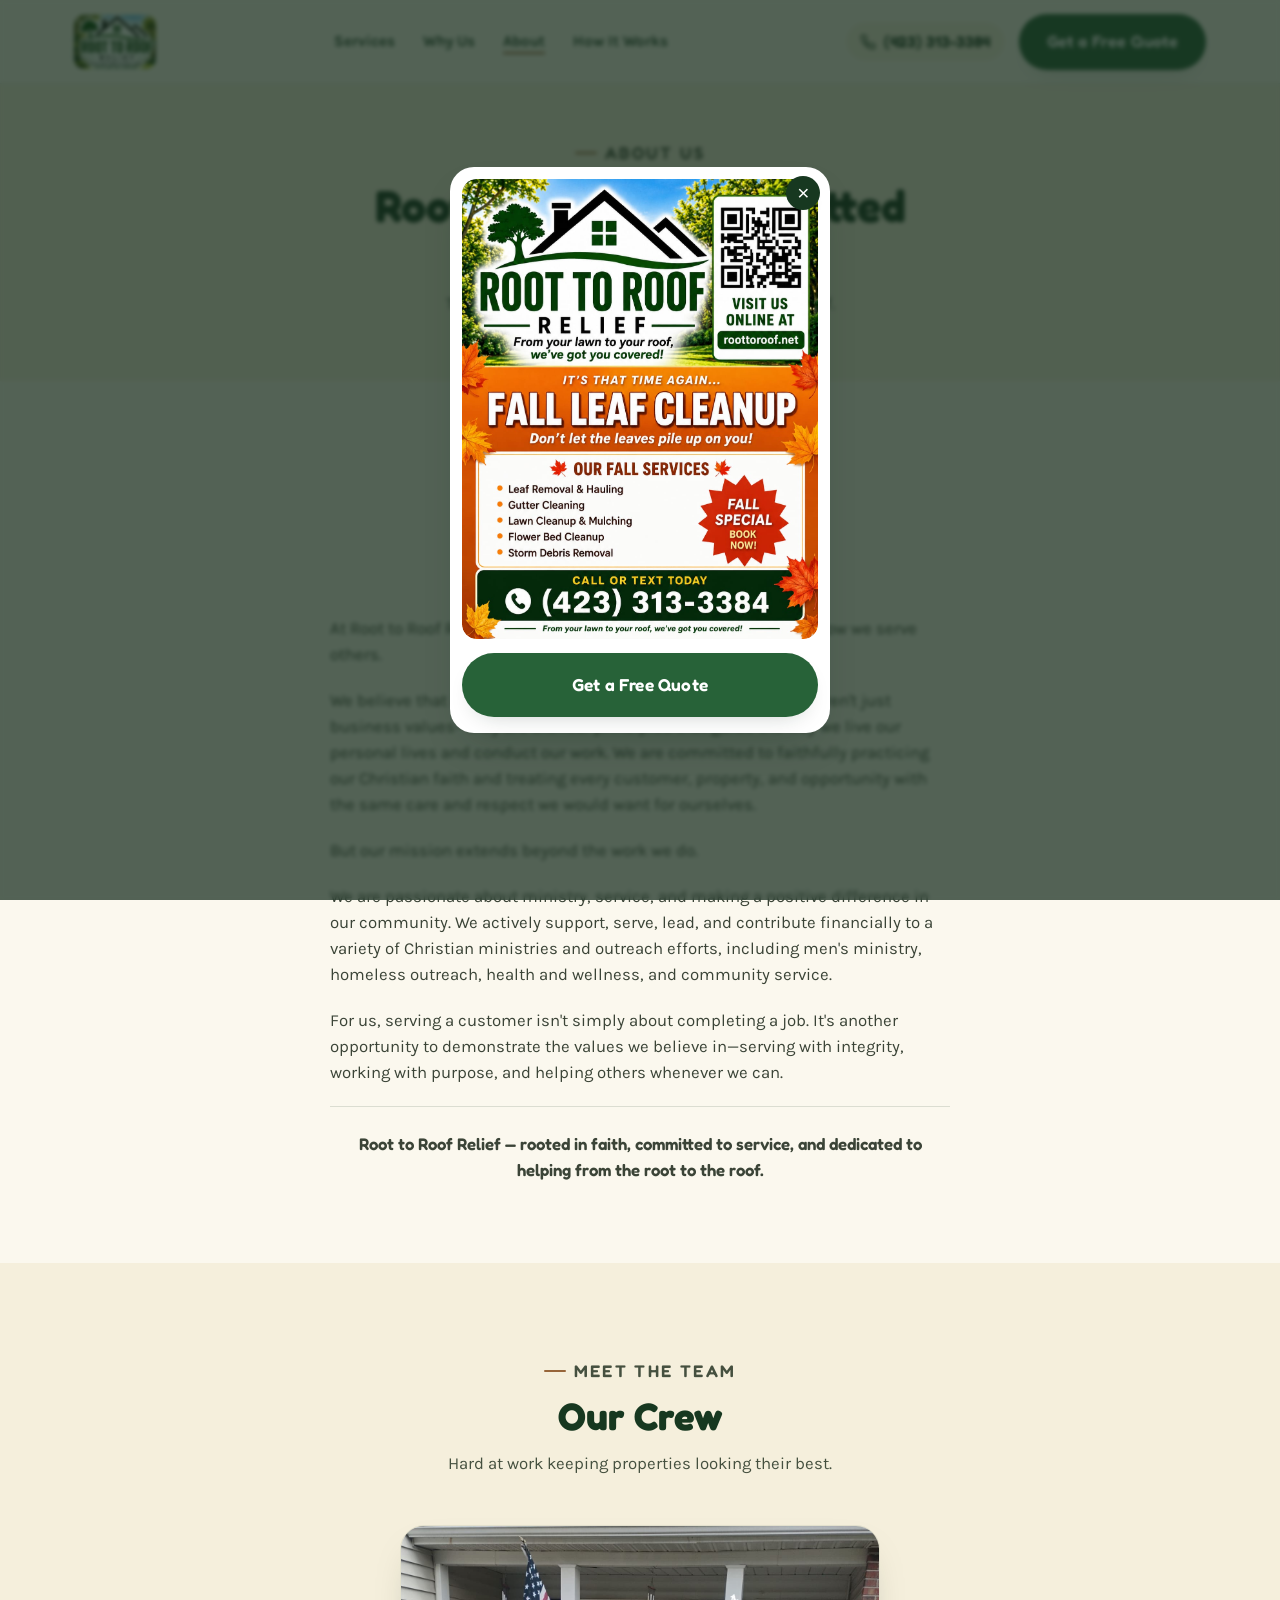
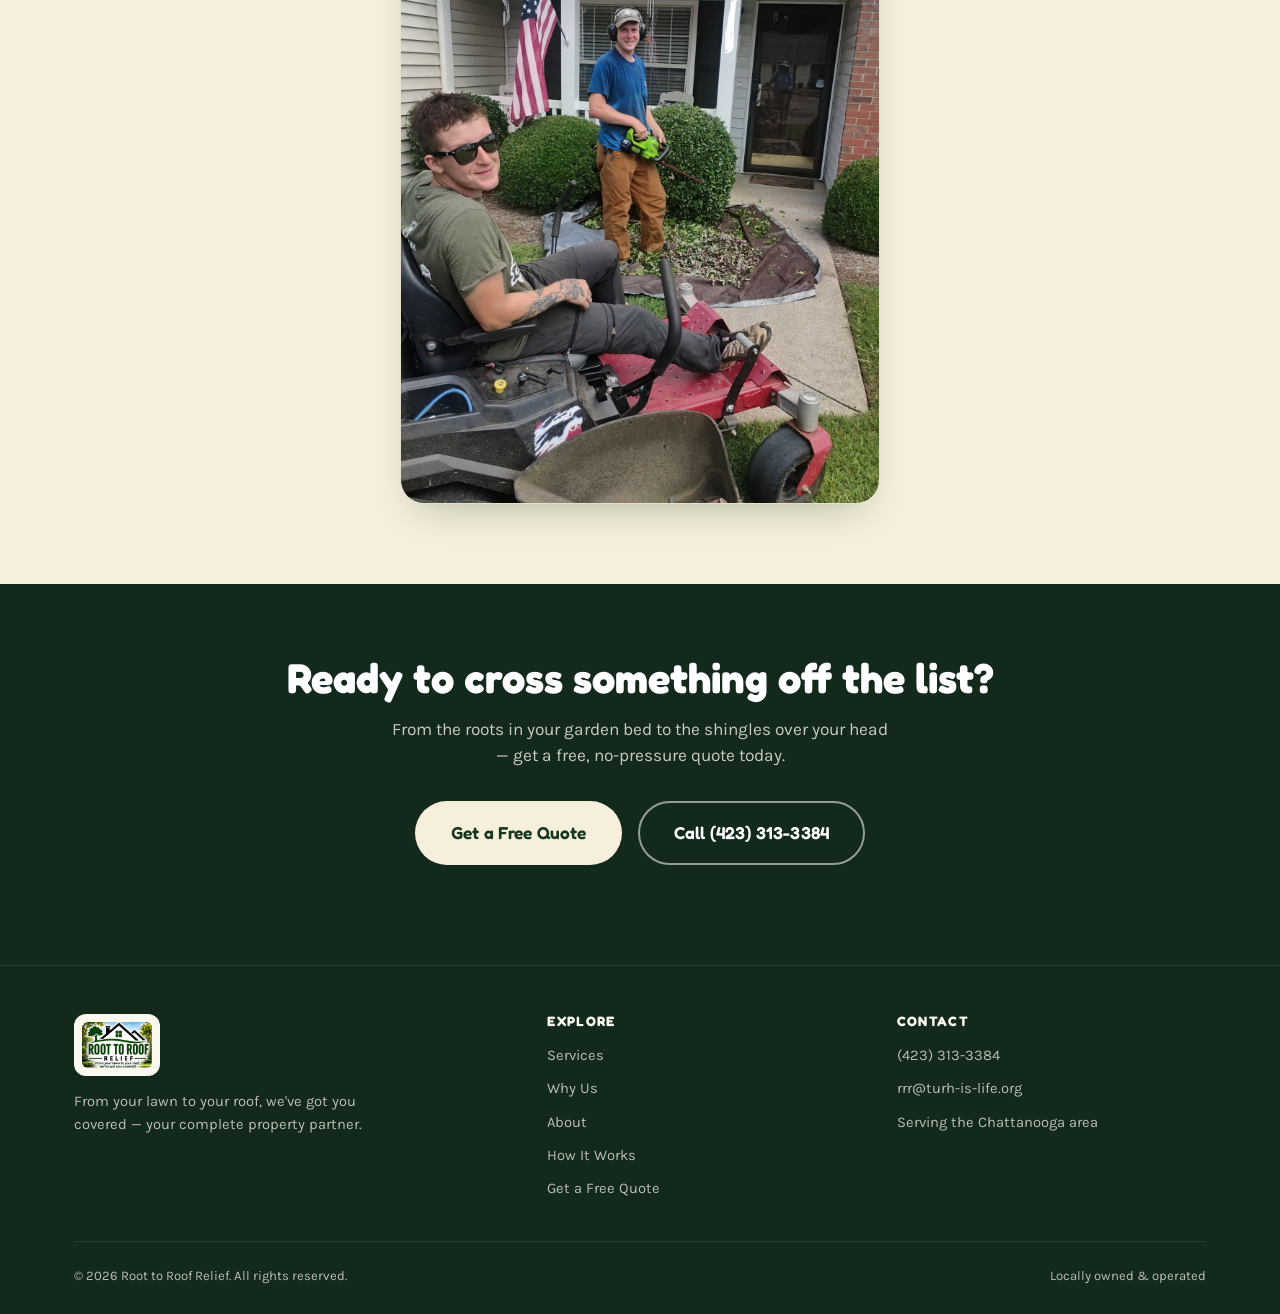
==== commit 84e5e701: "Update fall flyer artwork and add homepage promo strip Swaps the popup flyer image (home and about p" ====
--- a/about.html
+++ b/about.html
@@ -151,7 +151,7 @@
   <div class="promo-modal-dialog" role="dialog" aria-modal="true" aria-label="Fall leaf cleanup special offer">
     <button type="button" class="promo-modal-close" aria-label="Close" data-promo-close>&times;</button>
     <a href="contact.html" class="promo-modal-link">
-      <img src="assets/fall-leaf-cleanup-flyer.jpg" alt="Fall Leaf Cleanup special from Root to Roof Relief — leaf removal, gutter cleaning, lawn cleanup and mulching, flower bed cleanup, storm debris removal. Call or text (423) 313-3384." />
+      <img src="assets/fall-leaf-cleanup-flyer-v2.jpg" alt="Fall Leaf Cleanup special from Root to Roof Relief — leaf removal, gutter cleaning, lawn cleanup and mulching, flower bed cleanup, storm debris removal. Call or text (423) 313-3384." />
     </a>
     <a href="contact.html" class="btn btn-primary btn-lg btn-block promo-modal-cta">Get a Free Quote</a>
   </div>
--- a/css/styles.css
+++ b/css/styles.css
@@ -450,6 +450,72 @@
   height: auto;
 }
 
+/* ---------- fall promo strip ---------- */
+
+.promo-strip-section {
+  padding: 1.25rem 0;
+}
+
+.promo-strip {
+  display: flex;
+  align-items: center;
+  gap: 1rem;
+  max-width: 640px;
+  margin: 0 auto;
+  background: var(--white);
+  border: 1px solid rgba(23, 56, 32, 0.08);
+  border-radius: var(--radius-md);
+  padding: 0.7rem 1.1rem;
+  text-decoration: none;
+  box-shadow: var(--shadow-card);
+  transition: transform 0.16s ease, box-shadow 0.16s ease;
+}
+
+.promo-strip:hover {
+  transform: translateY(-2px);
+  box-shadow: var(--shadow-soft);
+}
+
+.promo-strip-thumb {
+  width: 48px;
+  height: 62px;
+  object-fit: cover;
+  object-position: top center;
+  border-radius: var(--radius-sm);
+  flex-shrink: 0;
+}
+
+.promo-strip-text {
+  display: flex;
+  flex-direction: column;
+  gap: 0.15rem;
+  flex: 1;
+  min-width: 0;
+}
+
+.promo-strip-text strong {
+  font-family: var(--font-display);
+  font-weight: 700;
+  font-size: 0.95rem;
+  color: var(--forest-800);
+}
+
+.promo-strip-text span {
+  font-size: 0.82rem;
+  color: #4a5442;
+}
+
+.promo-strip-arrow {
+  flex-shrink: 0;
+  color: var(--soil-400);
+}
+
+.promo-strip-arrow svg {
+  width: 18px;
+  height: 18px;
+  display: block;
+}
+
 /* ---------- section shells ---------- */
 
 section {
@@ -728,6 +794,40 @@
   justify-content: center;
 }
 
+/* ---------- yelp review button ---------- */
+
+.yelp-review-btn {
+  display: inline-flex;
+  align-items: center;
+  gap: 0.65rem;
+  background: var(--white);
+  border: 1.5px solid rgba(23, 56, 32, 0.14);
+  border-radius: 999px;
+  padding: 0.65rem 1.4rem;
+  text-decoration: none;
+  box-shadow: var(--shadow-card);
+  margin-top: 1.5rem;
+  transition: transform 0.16s ease, box-shadow 0.16s ease;
+}
+
+.yelp-review-btn:hover {
+  transform: translateY(-2px);
+  box-shadow: var(--shadow-soft);
+}
+
+.yelp-review-btn img {
+  height: 24px;
+  width: auto;
+  display: block;
+}
+
+.yelp-review-btn span {
+  font-family: var(--font-display);
+  font-weight: 600;
+  font-size: 0.95rem;
+  color: var(--ink-900);
+}
+
 /* ---------- footer ---------- */
 
 .site-footer {
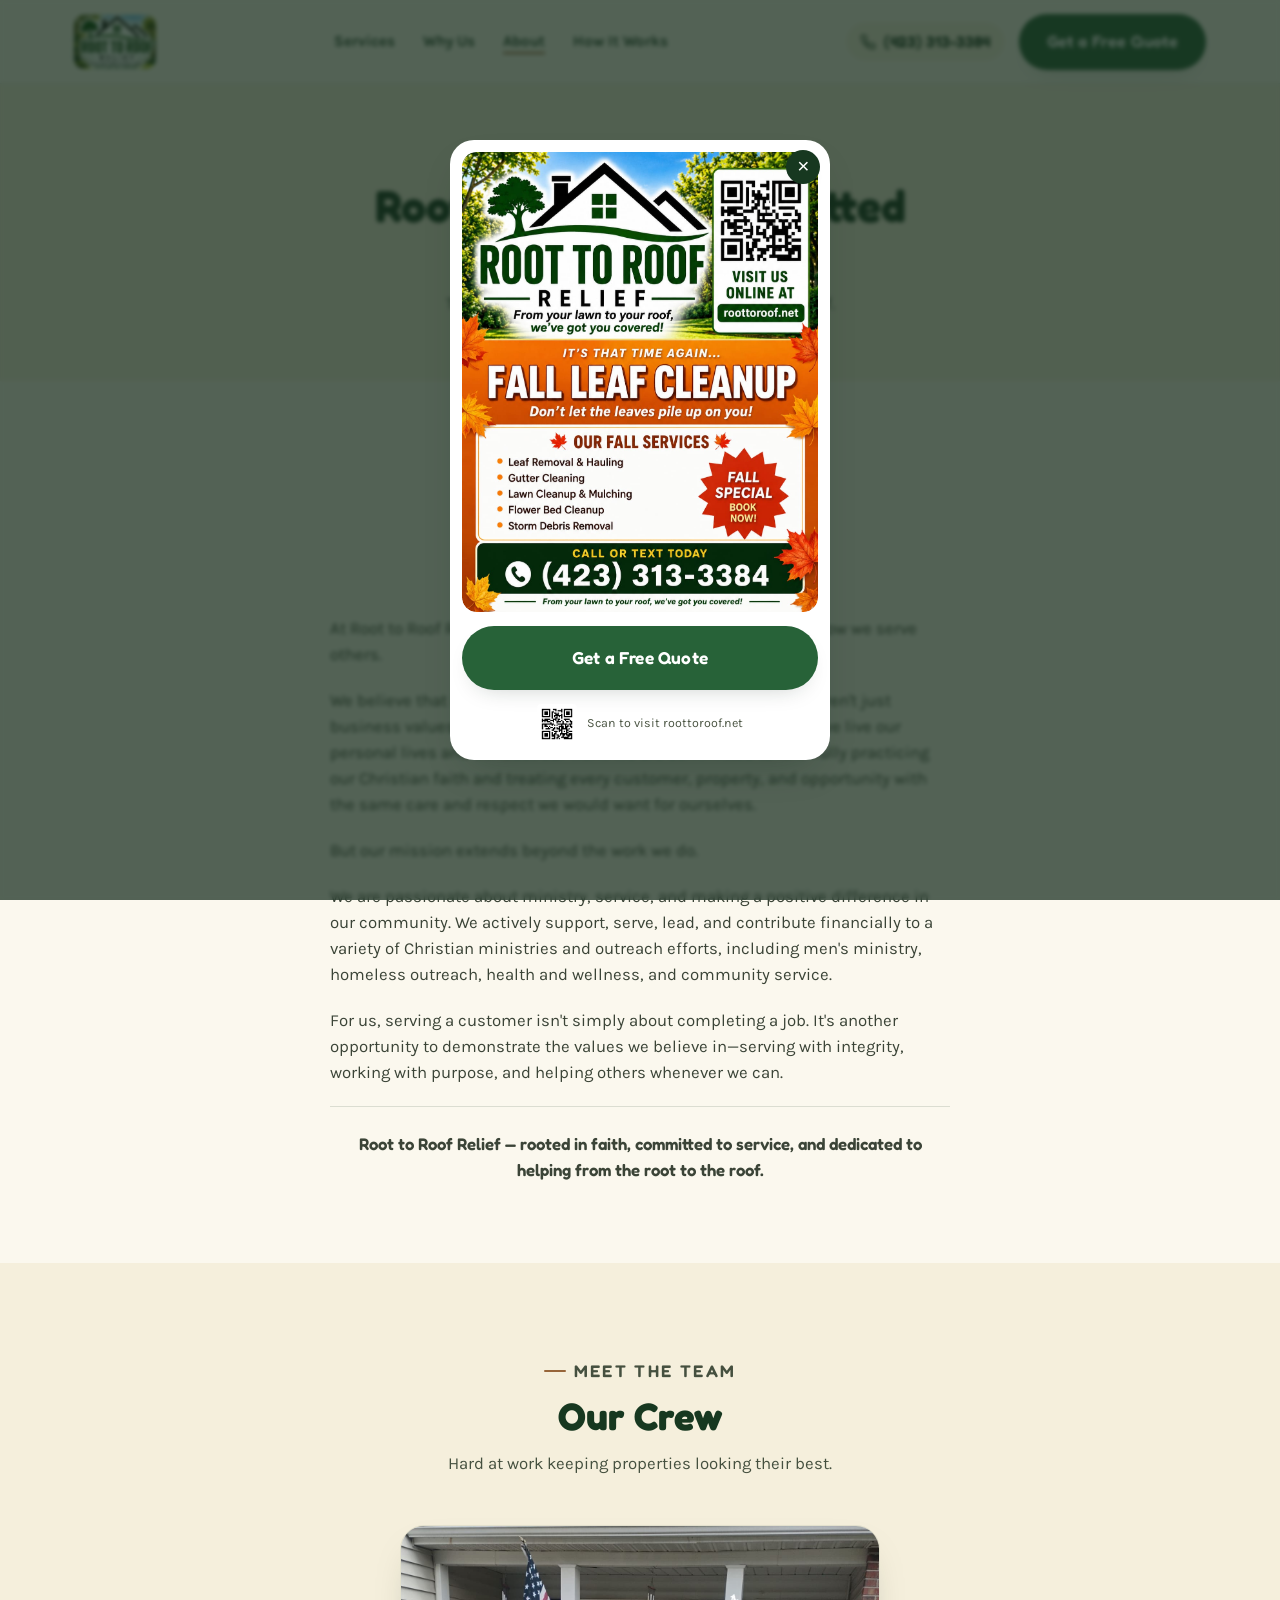
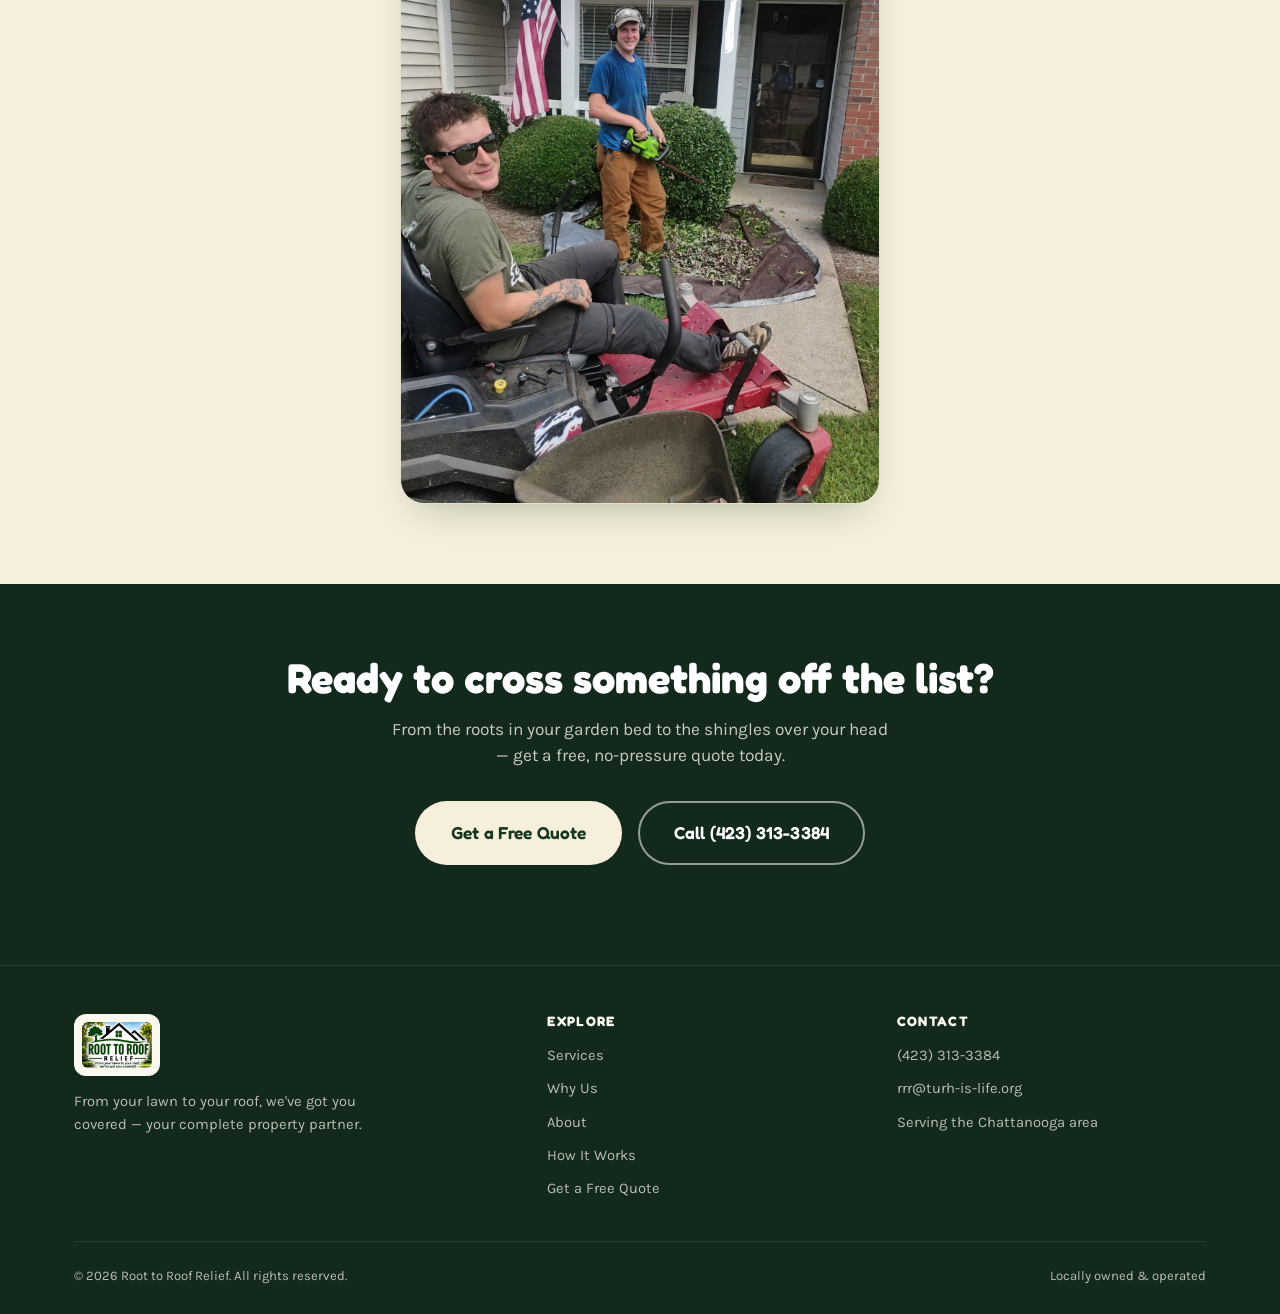
==== commit e92649b5: "Add roottoroof.net QR code to the popup and compact banner Embeds the existing QR code in the fall p" ====
--- a/about.html
+++ b/about.html
@@ -154,6 +154,10 @@
       <img src="assets/fall-leaf-cleanup-flyer-v2.jpg" alt="Fall Leaf Cleanup special from Root to Roof Relief — leaf removal, gutter cleaning, lawn cleanup and mulching, flower bed cleanup, storm debris removal. Call or text (423) 313-3384." />
     </a>
     <a href="contact.html" class="btn btn-primary btn-lg btn-block promo-modal-cta">Get a Free Quote</a>
+    <div class="promo-modal-qr">
+      <img src="assets/qr-roottoroof.png" alt="QR code linking to roottoroof.net" />
+      <span>Scan to visit roottoroof.net</span>
+    </div>
   </div>
 </div>
 
--- a/css/styles.css
+++ b/css/styles.css
@@ -516,6 +516,36 @@
   display: block;
 }
 
+.promo-strip-qr {
+  display: none;
+  align-items: center;
+  gap: 0.5rem;
+  flex-shrink: 0;
+  padding-left: 0.85rem;
+  border-left: 1px solid rgba(23, 56, 32, 0.12);
+}
+
+.promo-strip-qr img {
+  width: 44px;
+  height: 44px;
+  border-radius: 4px;
+}
+
+.promo-strip-qr span {
+  font-size: 0.72rem;
+  line-height: 1.25;
+  color: #4a5442;
+}
+
+/* a QR code is only useful to someone viewing on a screen other than the
+   one they'd scan with, so only show it once there's room for a desktop
+   layout */
+@media (min-width: 640px) {
+  .promo-strip-qr {
+    display: flex;
+  }
+}
+
 /* ---------- section shells ---------- */
 
 section {
@@ -986,6 +1016,33 @@
   margin-top: 0.85rem;
 }
 
+.promo-modal-qr {
+  display: none;
+  align-items: center;
+  justify-content: center;
+  gap: 0.6rem;
+  margin-top: 0.85rem;
+}
+
+.promo-modal-qr img {
+  width: 40px;
+  height: 40px;
+  border-radius: 4px;
+}
+
+.promo-modal-qr span {
+  font-size: 0.78rem;
+  color: #4a5442;
+}
+
+/* same reasoning as .promo-strip-qr - only useful on a screen other than
+   the one someone would scan it with */
+@media (min-width: 640px) {
+  .promo-modal-qr {
+    display: flex;
+  }
+}
+
 /* ---------- contact page ---------- */
 
 .contact-hero {
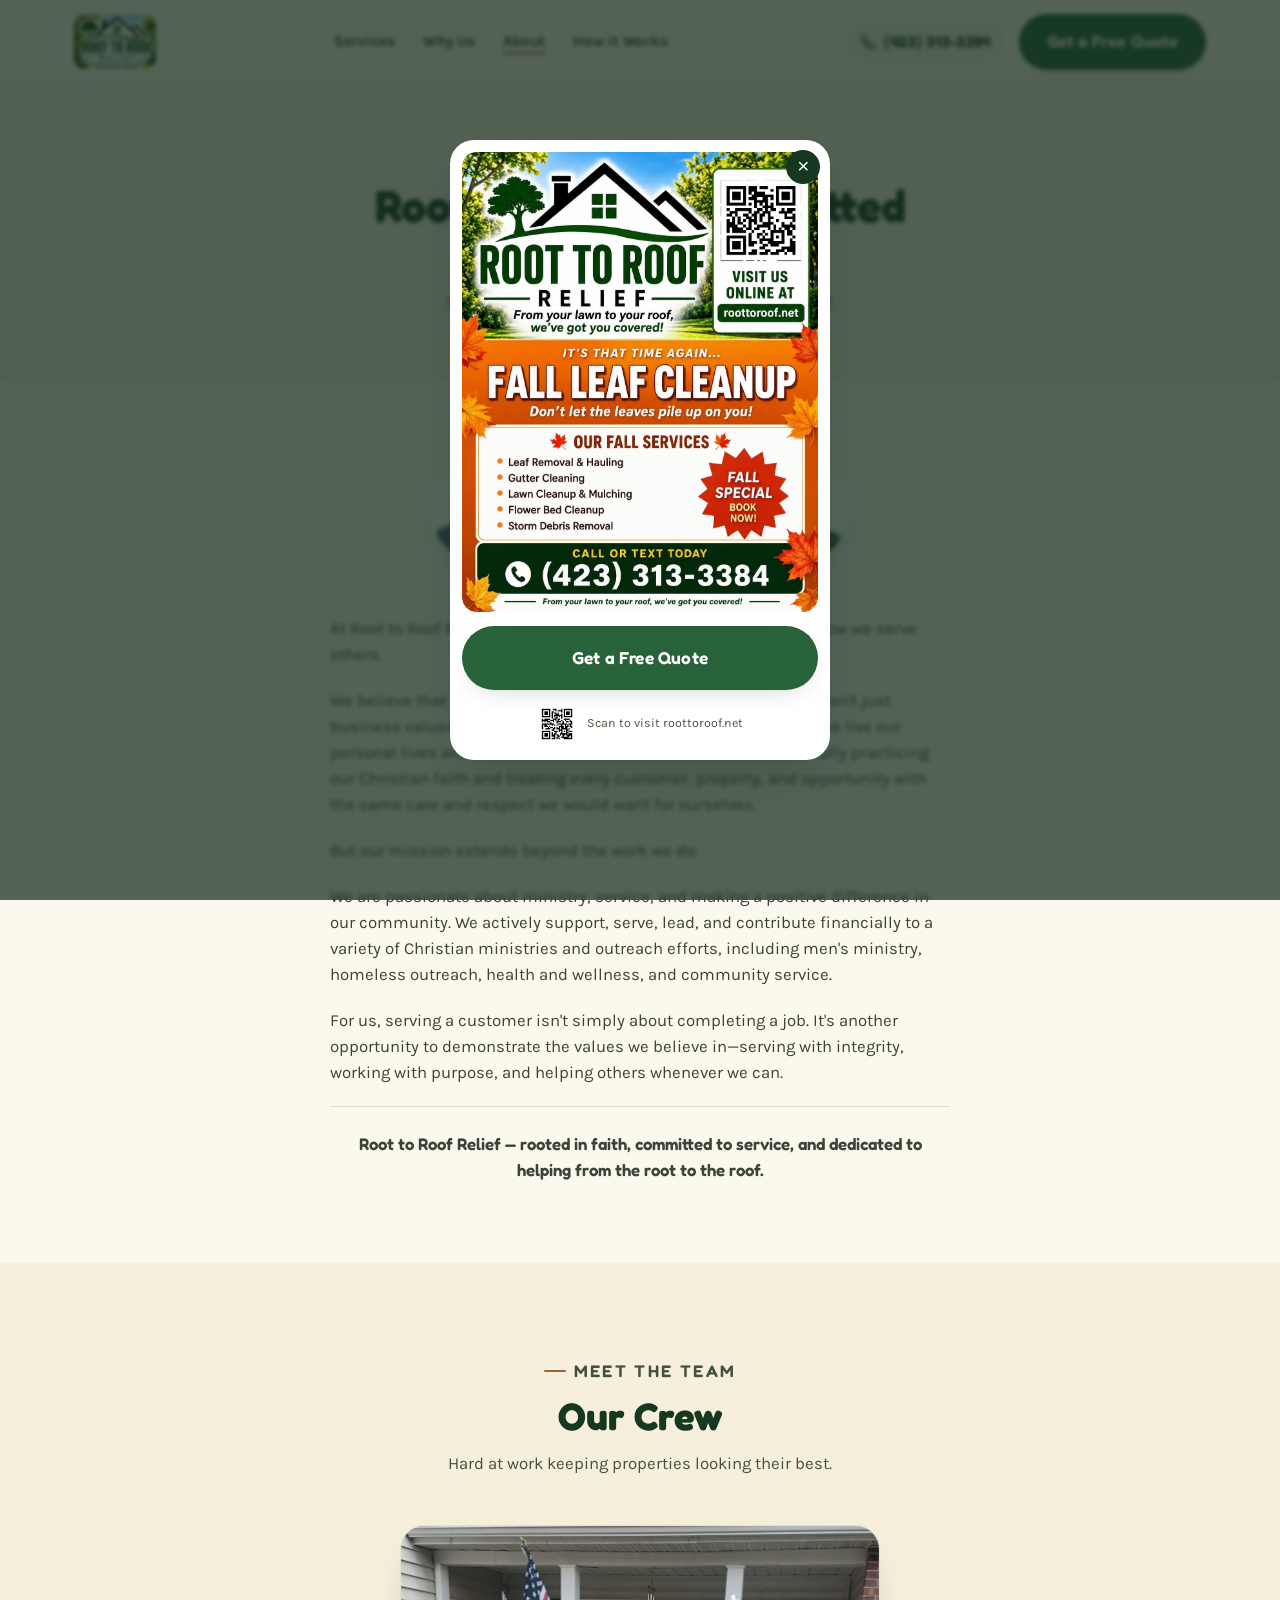
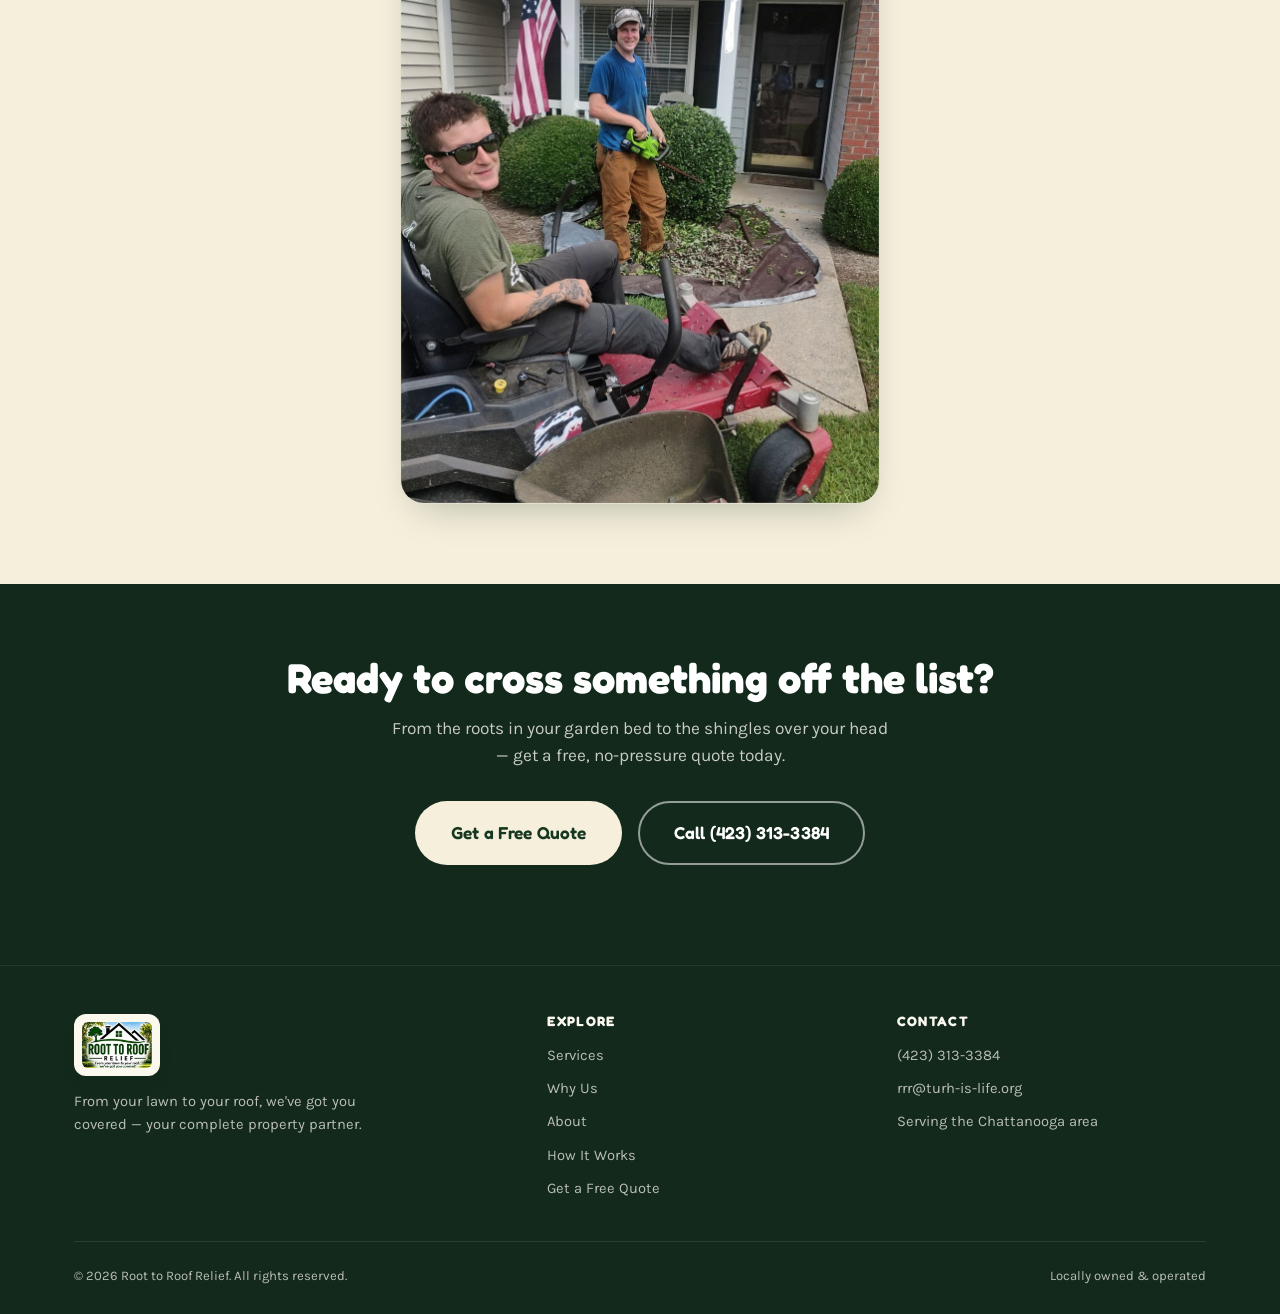
==== commit 1d468fb3: "Add SEO: metadata, structured data, sitemap, favicons, image optimization - Location-focused titles/" ====
--- a/about.html
+++ b/about.html
@@ -3,8 +3,25 @@
 <head>
 <meta charset="UTF-8" />
 <meta name="viewport" content="width=device-width, initial-scale=1.0" />
-<title>About Us | Root to Roof Relief</title>
+<title>About Root to Roof Relief | Chattanooga Property Services</title>
 <meta name="description" content="Root to Roof Relief is a faith-driven property services company serving the Chattanooga area — rooted in faith, committed to service, from your lawn to your roof." />
+<link rel="canonical" href="https://roottoroof.net/about.html" />
+<meta name="theme-color" content="#173820" />
+
+<link rel="icon" href="/favicon.ico" sizes="48x48" />
+<link rel="icon" href="/favicon.svg" type="image/svg+xml" />
+<link rel="apple-touch-icon" href="/apple-touch-icon.png" />
+
+<meta property="og:type" content="website" />
+<meta property="og:site_name" content="Root to Roof Relief" />
+<meta property="og:title" content="About Root to Roof Relief | Chattanooga Property Services" />
+<meta property="og:description" content="A faith-driven property services company serving the Chattanooga area — rooted in faith, committed to service, from your lawn to your roof." />
+<meta property="og:url" content="https://roottoroof.net/about.html" />
+<meta property="og:image" content="https://roottoroof.net/assets/og-image.jpg" />
+<meta property="og:image:width" content="1200" />
+<meta property="og:image:height" content="630" />
+<meta property="og:image:alt" content="Root to Roof Relief logo — from your lawn to your roof, we've got you covered" />
+<meta name="twitter:card" content="summary_large_image" />
 <link rel="preconnect" href="https://fonts.googleapis.com">
 <link rel="preconnect" href="https://fonts.gstatic.com" crossorigin>
 <link href="https://fonts.googleapis.com/css2?family=Fredoka:wght@500;600;700&family=Karla:wght@400;500;700&display=swap" rel="stylesheet">
@@ -15,7 +32,7 @@
 <header class="site-header">
   <div class="wrap">
     <a href="index.html" class="brand">
-      <img class="brand-logo-img" src="assets/logo-full.png" alt="Root to Roof Relief" />
+      <img class="brand-logo-img" src="assets/logo-header.jpg" alt="Root to Roof Relief" width="240" height="158" />
     </a>
 
     <nav class="main-nav">
@@ -51,7 +68,7 @@
     <div class="wrap">
       <div class="faith-people">
         <figure class="faith-person">
-          <img src="assets/bryan.jpg" alt="Bryan, co-owner of Root to Roof Relief" />
+          <img src="assets/bryan.jpg" alt="Bryan, co-owner of Root to Roof Relief" width="307" height="494" loading="lazy" decoding="async" />
           <figcaption>Bryan</figcaption>
         </figure>
 
@@ -60,7 +77,7 @@
         </div>
 
         <figure class="faith-person">
-          <img src="assets/jeremiah.jpg" alt="Jeremiah, co-owner of Root to Roof Relief" />
+          <img src="assets/jeremiah.jpg" alt="Jeremiah, co-owner of Root to Roof Relief" width="720" height="716" loading="lazy" decoding="async" />
           <figcaption>Jeremiah</figcaption>
         </figure>
       </div>
@@ -86,7 +103,7 @@
       </div>
 
       <div class="crew-photo">
-        <img src="assets/crew.jpg" alt="The Root to Roof Relief crew trimming hedges and hauling debris on a job site" />
+        <img src="assets/crew.jpg" alt="The Root to Roof Relief crew trimming hedges and hauling debris on a job site" width="960" height="1158" loading="lazy" decoding="async" />
       </div>
     </div>
   </section>
@@ -111,7 +128,7 @@
       <div>
         <a href="index.html" class="footer-brand">
           <span class="footer-logo-chip">
-            <img src="assets/logo-full.png" alt="Root to Roof Relief" />
+            <img src="assets/logo-header.jpg" alt="Root to Roof Relief" width="240" height="158" loading="lazy" />
           </span>
         </a>
         <p class="footer-tagline">From your lawn to your roof, we've got you covered — your complete property partner.</p>
@@ -151,11 +168,11 @@
   <div class="promo-modal-dialog" role="dialog" aria-modal="true" aria-label="Fall leaf cleanup special offer">
     <button type="button" class="promo-modal-close" aria-label="Close" data-promo-close>&times;</button>
     <a href="contact.html" class="promo-modal-link">
-      <img src="assets/fall-leaf-cleanup-flyer-v2.jpg" alt="Fall Leaf Cleanup special from Root to Roof Relief — leaf removal, gutter cleaning, lawn cleanup and mulching, flower bed cleanup, storm debris removal. Call or text (423) 313-3384." />
+      <img src="assets/fall-leaf-cleanup-flyer-v2.jpg" alt="Fall Leaf Cleanup special from Root to Roof Relief — leaf removal, gutter cleaning, lawn cleanup and mulching, flower bed cleanup, storm debris removal. Call or text (423) 313-3384." width="1103" height="1426" />
     </a>
     <a href="contact.html" class="btn btn-primary btn-lg btn-block promo-modal-cta">Get a Free Quote</a>
     <div class="promo-modal-qr">
-      <img src="assets/qr-roottoroof.png" alt="QR code linking to roottoroof.net" />
+      <img src="assets/qr-roottoroof.png" alt="QR code linking to roottoroof.net" width="1000" height="1000" />
       <span>Scan to visit roottoroof.net</span>
     </div>
   </div>
--- a/css/styles.css
+++ b/css/styles.css
@@ -649,16 +649,24 @@
   height: 26px;
 }
 
+.faith-icon--standalone {
+  margin: 1.1rem auto 0;
+}
+
 .faith-people {
   display: flex;
-  align-items: center;
+  flex-wrap: wrap;
+  align-items: flex-start;
   justify-content: center;
-  gap: clamp(1.25rem, 5vw, 3rem);
-  margin: 0 0 1.25rem;
+  row-gap: 2rem;
+  column-gap: clamp(1.5rem, 5vw, 3.5rem);
+  max-width: 820px;
+  margin: 0 auto 1.25rem;
 }
 
 .faith-person {
   margin: 0;
+  width: 150px;
   text-align: center;
 }
 
@@ -672,6 +680,7 @@
   border: 3px solid var(--white);
   box-shadow: var(--shadow-card);
   display: block;
+  margin: 0 auto;
 }
 
 .faith-person figcaption {
@@ -680,6 +689,17 @@
   font-weight: 600;
   font-size: 0.85rem;
   color: var(--forest-800);
+}
+
+.faith-person-role {
+  display: block;
+  margin-top: 0.25rem;
+  font-family: var(--font-body);
+  font-weight: 600;
+  font-size: 0.68rem;
+  letter-spacing: 0.06em;
+  text-transform: uppercase;
+  color: var(--soil-600);
 }
 
 .faith-content {
@@ -721,6 +741,132 @@
   width: 100%;
   height: auto;
   display: block;
+}
+
+/* ---------- see our work (video) ---------- */
+
+.work-videos {
+  display: grid;
+  grid-template-columns: repeat(2, 1fr);
+  gap: 1.75rem;
+  max-width: 920px;
+  margin: 0 auto;
+}
+
+.work-video {
+  margin: 0;
+}
+
+.work-video video {
+  width: 100%;
+  aspect-ratio: 16 / 9;
+  display: block;
+  border-radius: var(--radius-lg);
+  overflow: hidden;
+  box-shadow: var(--shadow-soft);
+  border: 1px solid rgba(23, 56, 32, 0.08);
+  background: var(--forest-900);
+}
+
+.work-video figcaption {
+  margin-top: 0.9rem;
+  text-align: center;
+  font-family: var(--font-display);
+  font-weight: 600;
+  color: var(--forest-800);
+}
+
+@media (max-width: 720px) {
+  .work-videos {
+    grid-template-columns: 1fr;
+  }
+}
+
+/* ---------- reviews ---------- */
+
+.reviews-grid {
+  display: flex;
+  flex-wrap: wrap;
+  align-items: stretch;
+  justify-content: center;
+  gap: 1.75rem;
+  max-width: 1080px;
+  margin: 0 auto;
+}
+
+.review-card {
+  position: relative;
+  display: flex;
+  flex-direction: column;
+  width: 320px;
+  background: var(--cream-100);
+  border: 1px solid rgba(23, 56, 32, 0.08);
+  border-radius: var(--radius-lg);
+  padding: 2rem 1.85rem 1.75rem;
+  box-shadow: var(--shadow-card);
+  transition: transform 0.2s ease, box-shadow 0.2s ease;
+}
+
+.review-card:hover {
+  transform: translateY(-4px);
+  box-shadow: var(--shadow-soft);
+}
+
+.review-card::before {
+  content: "\201C";
+  position: absolute;
+  top: 0.5rem;
+  right: 1.25rem;
+  font-family: Georgia, "Times New Roman", serif;
+  font-size: 4rem;
+  line-height: 1;
+  color: rgba(23, 56, 32, 0.08);
+  pointer-events: none;
+}
+
+.review-stars {
+  display: flex;
+  gap: 0.2rem;
+  margin-bottom: 1.1rem;
+  color: #d9a441;
+}
+
+.review-stars svg {
+  width: 18px;
+  height: 18px;
+  fill: currentColor;
+}
+
+.review-quote {
+  color: #3b4437;
+  font-size: 0.96rem;
+  font-style: italic;
+  line-height: 1.6;
+}
+
+.review-quote + .review-quote {
+  margin-top: 0.85rem;
+}
+
+.review-author {
+  margin-top: auto;
+  padding-top: 1.25rem;
+  font-family: var(--font-display);
+  font-weight: 700;
+  color: var(--forest-800);
+}
+
+.reviews-cta {
+  display: flex;
+  justify-content: center;
+  margin-top: 2.5rem;
+}
+
+@media (max-width: 720px) {
+  .review-card {
+    width: 100%;
+    max-width: 400px;
+  }
 }
 
 /* ---------- how it works ---------- */
@@ -826,6 +972,14 @@
 
 /* ---------- yelp review button ---------- */
 
+.hero-secondary-actions {
+  display: flex;
+  flex-wrap: wrap;
+  align-items: center;
+  gap: 0.85rem;
+  margin-top: 1.5rem;
+}
+
 .yelp-review-btn {
   display: inline-flex;
   align-items: center;
@@ -836,7 +990,6 @@
   padding: 0.65rem 1.4rem;
   text-decoration: none;
   box-shadow: var(--shadow-card);
-  margin-top: 1.5rem;
   transition: transform 0.16s ease, box-shadow 0.16s ease;
 }
 
@@ -856,6 +1009,39 @@
   font-weight: 600;
   font-size: 0.95rem;
   color: var(--ink-900);
+}
+
+.spanish-call-btn {
+  display: inline-flex;
+  align-items: center;
+  gap: 0.6rem;
+  background: var(--forest-700);
+  border: 1.5px solid var(--forest-700);
+  border-radius: 999px;
+  padding: 0.65rem 1.4rem;
+  text-decoration: none;
+  box-shadow: var(--shadow-card);
+  transition: transform 0.16s ease, box-shadow 0.16s ease, background-color 0.16s ease;
+}
+
+.spanish-call-btn:hover {
+  background: var(--forest-600);
+  transform: translateY(-2px);
+  box-shadow: var(--shadow-soft);
+}
+
+.spanish-call-btn svg {
+  width: 20px;
+  height: 20px;
+  color: var(--cream-200);
+  flex-shrink: 0;
+}
+
+.spanish-call-btn span {
+  font-family: var(--font-display);
+  font-weight: 600;
+  font-size: 0.95rem;
+  color: var(--white);
 }
 
 /* ---------- footer ---------- */
@@ -926,6 +1112,17 @@
   flex-wrap: wrap;
   gap: 0.5rem;
   font-size: 0.82rem;
+}
+
+.footer-staff-link {
+  color: rgba(251, 248, 238, 0.55);
+  text-decoration: underline;
+  text-underline-offset: 2px;
+  font-size: 1rem;
+}
+
+.footer-staff-link:hover {
+  color: var(--cream-100);
 }
 
 /* ---------- promo popup ---------- */
@@ -1354,3 +1551,238 @@
     padding: 1.75rem;
   }
 }
+
+/* ---------- time clock ---------- */
+
+.timeclock-shell {
+  max-width: 640px;
+  margin: 0 auto;
+  padding: 3.5rem 1.5rem 5rem;
+}
+
+.timeclock-tabs {
+  display: flex;
+  gap: 0.75rem;
+  margin-bottom: 2rem;
+}
+
+.timeclock-tab-btn {
+  flex: 1;
+  padding: 0.75rem 1rem;
+  border-radius: 999px;
+  border: 1.5px solid rgba(23, 56, 32, 0.16);
+  background: var(--cream-100);
+  color: var(--forest-800);
+  font-family: var(--font-display);
+  font-weight: 600;
+  font-size: 0.95rem;
+  cursor: pointer;
+  transition: background-color 0.16s ease, color 0.16s ease, border-color 0.16s ease;
+}
+
+.timeclock-tab-btn.is-active {
+  background: var(--forest-700);
+  color: var(--white);
+  border-color: var(--forest-700);
+}
+
+.timeclock-panel {
+  display: none;
+}
+
+.timeclock-panel.is-active {
+  display: block;
+}
+
+.timeclock-card {
+  background: var(--cream-100);
+  border: 1px solid rgba(23, 56, 32, 0.08);
+  border-radius: var(--radius-lg);
+  padding: 2rem;
+  box-shadow: var(--shadow-card);
+}
+
+.timeclock-card + .timeclock-card {
+  margin-top: 1.5rem;
+}
+
+.timeclock-card h3 {
+  font-size: 1.25rem;
+  margin-bottom: 1.25rem;
+}
+
+.timeclock-card .field:last-of-type {
+  margin-bottom: 1.5rem;
+}
+
+#clock-pin,
+#manager-pin {
+  letter-spacing: 0.6em;
+  text-align: center;
+  font-size: 1.3rem;
+  font-family: var(--font-display);
+}
+
+.timeclock-status-card {
+  text-align: center;
+}
+
+.timeclock-greeting {
+  font-family: var(--font-display);
+  font-weight: 600;
+  font-size: 1.3rem;
+  color: var(--forest-800);
+  margin-bottom: 0.4rem;
+}
+
+.timeclock-status-line {
+  color: #45503f;
+  margin-bottom: 1.5rem;
+}
+
+.timeclock-clockout-btn {
+  background: var(--soil-600);
+  color: var(--white);
+}
+
+.timeclock-clockout-btn:hover {
+  background: var(--soil-400);
+}
+
+.timeclock-logout {
+  display: block;
+  margin: 1.1rem auto 0;
+  background: none;
+  border: none;
+  color: var(--forest-700);
+  font-family: var(--font-body);
+  font-size: 0.88rem;
+  text-decoration: underline;
+  cursor: pointer;
+}
+
+.timeclock-week-nav {
+  display: flex;
+  align-items: center;
+  justify-content: space-between;
+  gap: 1rem;
+  margin-bottom: 1.5rem;
+  flex-wrap: wrap;
+}
+
+.timeclock-week-label {
+  font-family: var(--font-display);
+  font-weight: 600;
+  color: var(--forest-800);
+}
+
+.timeclock-summary-table-wrap {
+  overflow-x: auto;
+}
+
+.timeclock-summary-table {
+  width: 100%;
+  border-collapse: collapse;
+  font-size: 0.92rem;
+}
+
+.timeclock-summary-table th,
+.timeclock-summary-table td {
+  text-align: left;
+  padding: 0.75rem 0.6rem;
+  border-bottom: 1px solid rgba(23, 56, 32, 0.12);
+  vertical-align: top;
+}
+
+.timeclock-summary-table th {
+  font-family: var(--font-display);
+  color: var(--forest-800);
+  font-size: 0.8rem;
+  text-transform: uppercase;
+  letter-spacing: 0.06em;
+}
+
+.timeclock-muted {
+  color: #8a9284;
+  font-style: italic;
+}
+
+.timeclock-job-note {
+  color: var(--soil-600);
+  font-style: italic;
+}
+
+.timeclock-actions {
+  display: flex;
+  flex-direction: column;
+  align-items: center;
+  margin-top: 1.75rem;
+}
+
+.print-only {
+  display: none;
+}
+
+@media (max-width: 480px) {
+  .timeclock-shell {
+    padding: 2.5rem 1.25rem 4rem;
+  }
+
+  .timeclock-tab-btn {
+    font-size: 0.85rem;
+    padding: 0.65rem 0.5rem;
+  }
+}
+
+@media print {
+  .no-print {
+    display: none !important;
+  }
+
+  .print-only {
+    display: block;
+  }
+
+  body {
+    background: #fff;
+  }
+
+  .timeclock-shell {
+    max-width: none;
+    padding: 0;
+  }
+
+  .print-header {
+    display: flex;
+    align-items: center;
+    gap: 0.75rem;
+    margin-bottom: 1.5rem;
+  }
+
+  .print-header img {
+    height: 48px;
+    width: auto;
+  }
+
+  .print-header h1 {
+    font-size: 1.4rem;
+  }
+
+  .timeclock-card {
+    box-shadow: none;
+    border: none;
+    padding: 0;
+  }
+
+  .timeclock-summary-table th,
+  .timeclock-summary-table td {
+    border: 1px solid #333;
+    padding: 6px 8px;
+  }
+
+  .print-footer {
+    margin-top: 1.5rem;
+    font-size: 0.8rem;
+    color: #555;
+  }
+}
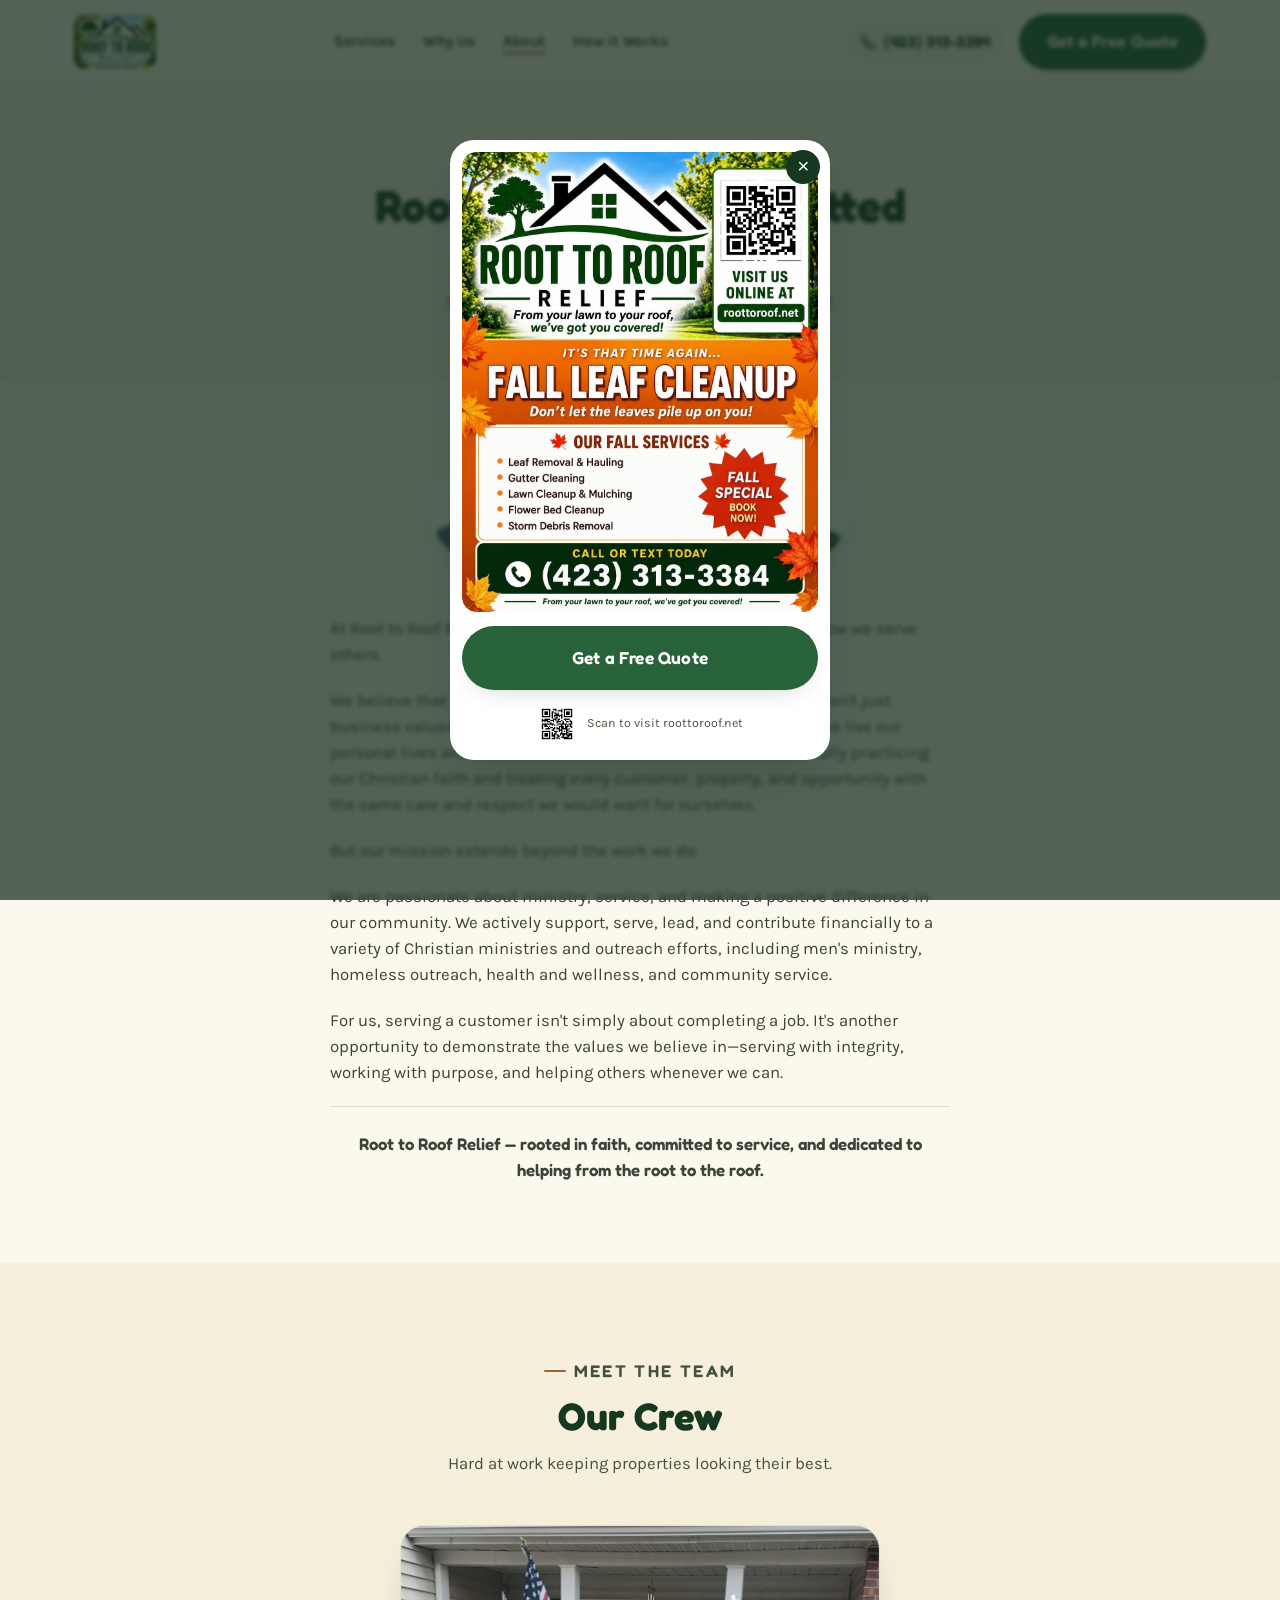
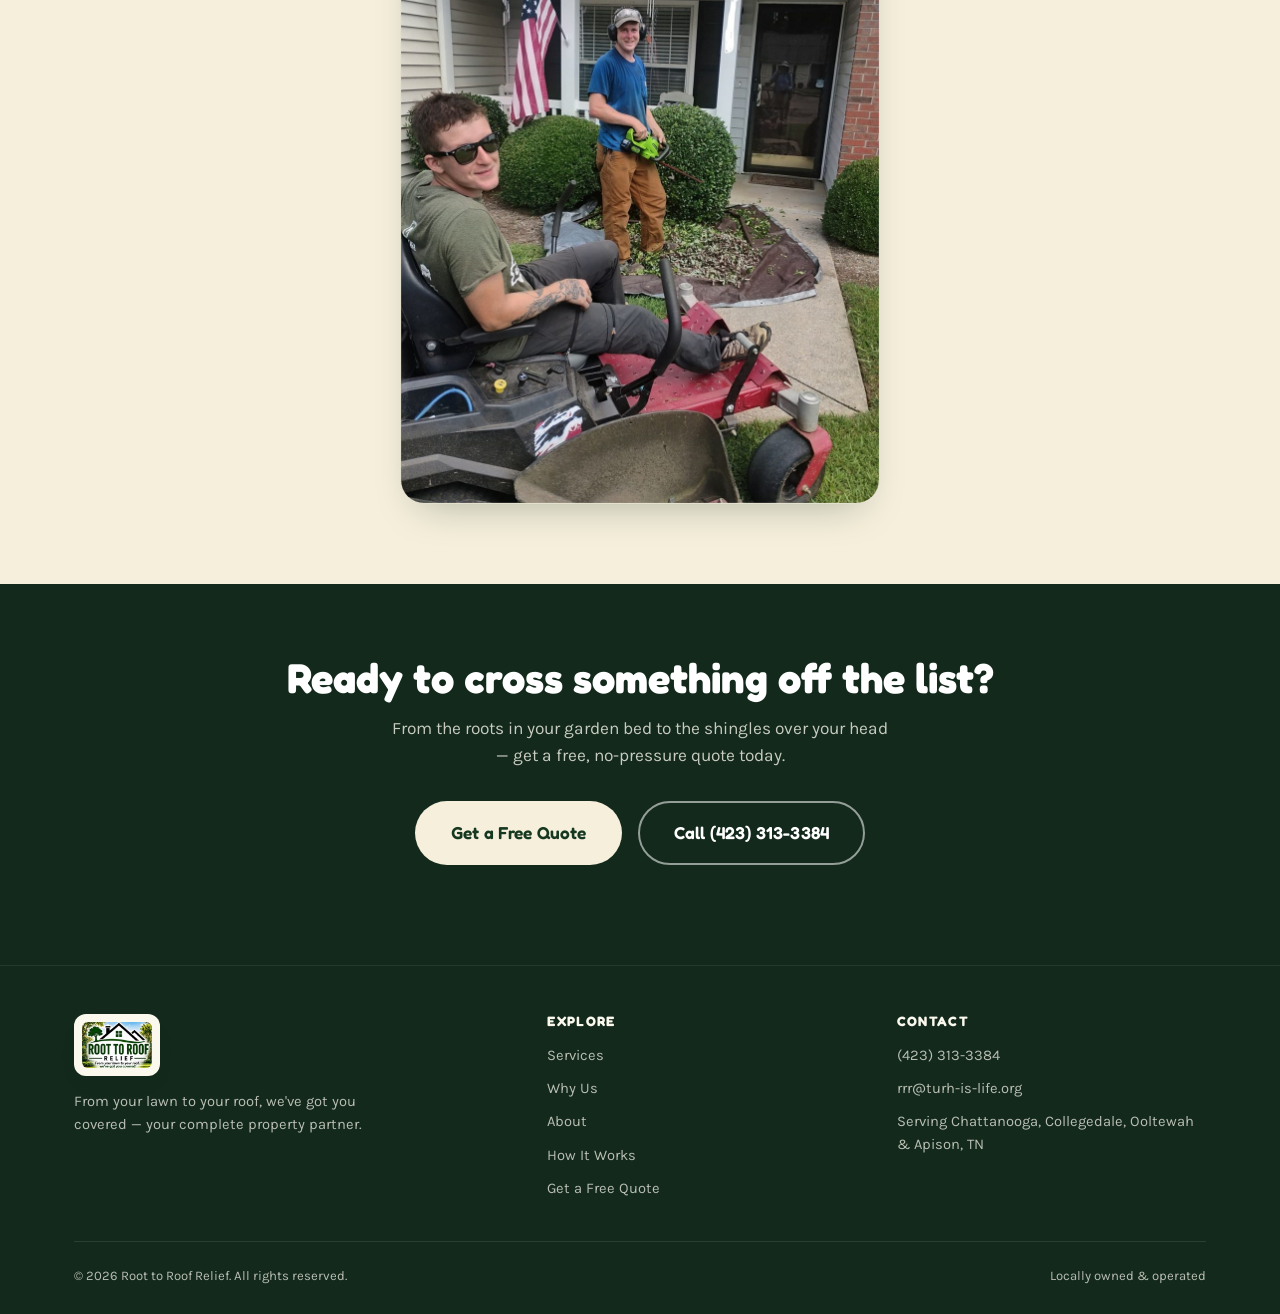
==== commit a2aabc9a: "Add service area (Chattanooga, Collegedale, Ooltewah, Apison) and fix mobile header - New Service Ar" ====
--- a/about.html
+++ b/about.html
@@ -150,7 +150,7 @@
         <ul>
           <li><a href="tel:+14233133384">(423) 313-3384</a></li>
           <li><a href="mailto:rrr@turh-is-life.org">rrr@turh-is-life.org</a></li>
-          <li>Serving the Chattanooga area</li>
+          <li>Serving Chattanooga, Collegedale, Ooltewah &amp; Apison, TN</li>
         </ul>
       </div>
     </div>
--- a/css/styles.css
+++ b/css/styles.css
@@ -862,6 +862,52 @@
   margin-top: 2.5rem;
 }
 
+/* ---------- service area ---------- */
+
+.area-chips {
+  list-style: none;
+  display: flex;
+  flex-wrap: wrap;
+  justify-content: center;
+  gap: 0.85rem;
+  margin: 0 auto;
+  padding: 0;
+  max-width: 720px;
+}
+
+.area-chip {
+  display: inline-flex;
+  align-items: center;
+  gap: 0.5rem;
+  padding: 0.7rem 1.35rem;
+  border-radius: 999px;
+  background: var(--cream-200);
+  border: 1px solid rgba(23, 56, 32, 0.12);
+  font-family: var(--font-display);
+  font-weight: 600;
+  font-size: 1rem;
+  color: var(--forest-800);
+}
+
+.area-chip svg {
+  width: 18px;
+  height: 18px;
+  color: var(--soil-600);
+  flex-shrink: 0;
+}
+
+.area-note {
+  margin-top: 1.75rem;
+  text-align: center;
+  color: #45503f;
+  font-size: 0.98rem;
+}
+
+.area-note a {
+  color: var(--forest-700);
+  font-weight: 700;
+}
+
 @media (max-width: 720px) {
   .review-card {
     width: 100%;
@@ -1786,3 +1832,27 @@
     color: #555;
   }
 }
+
+/* Keep the header logo from being squashed on small phones */
+.brand {
+  flex-shrink: 0;
+}
+
+@media (max-width: 480px) {
+  .site-header .wrap {
+    gap: 0.6rem;
+  }
+
+  .header-actions {
+    gap: 0.5rem;
+  }
+
+  .header-actions .btn {
+    padding: 0.6rem 1rem;
+    font-size: 0.9rem;
+  }
+
+  .phone-pill {
+    padding: 0.5rem 0.65rem;
+  }
+}
